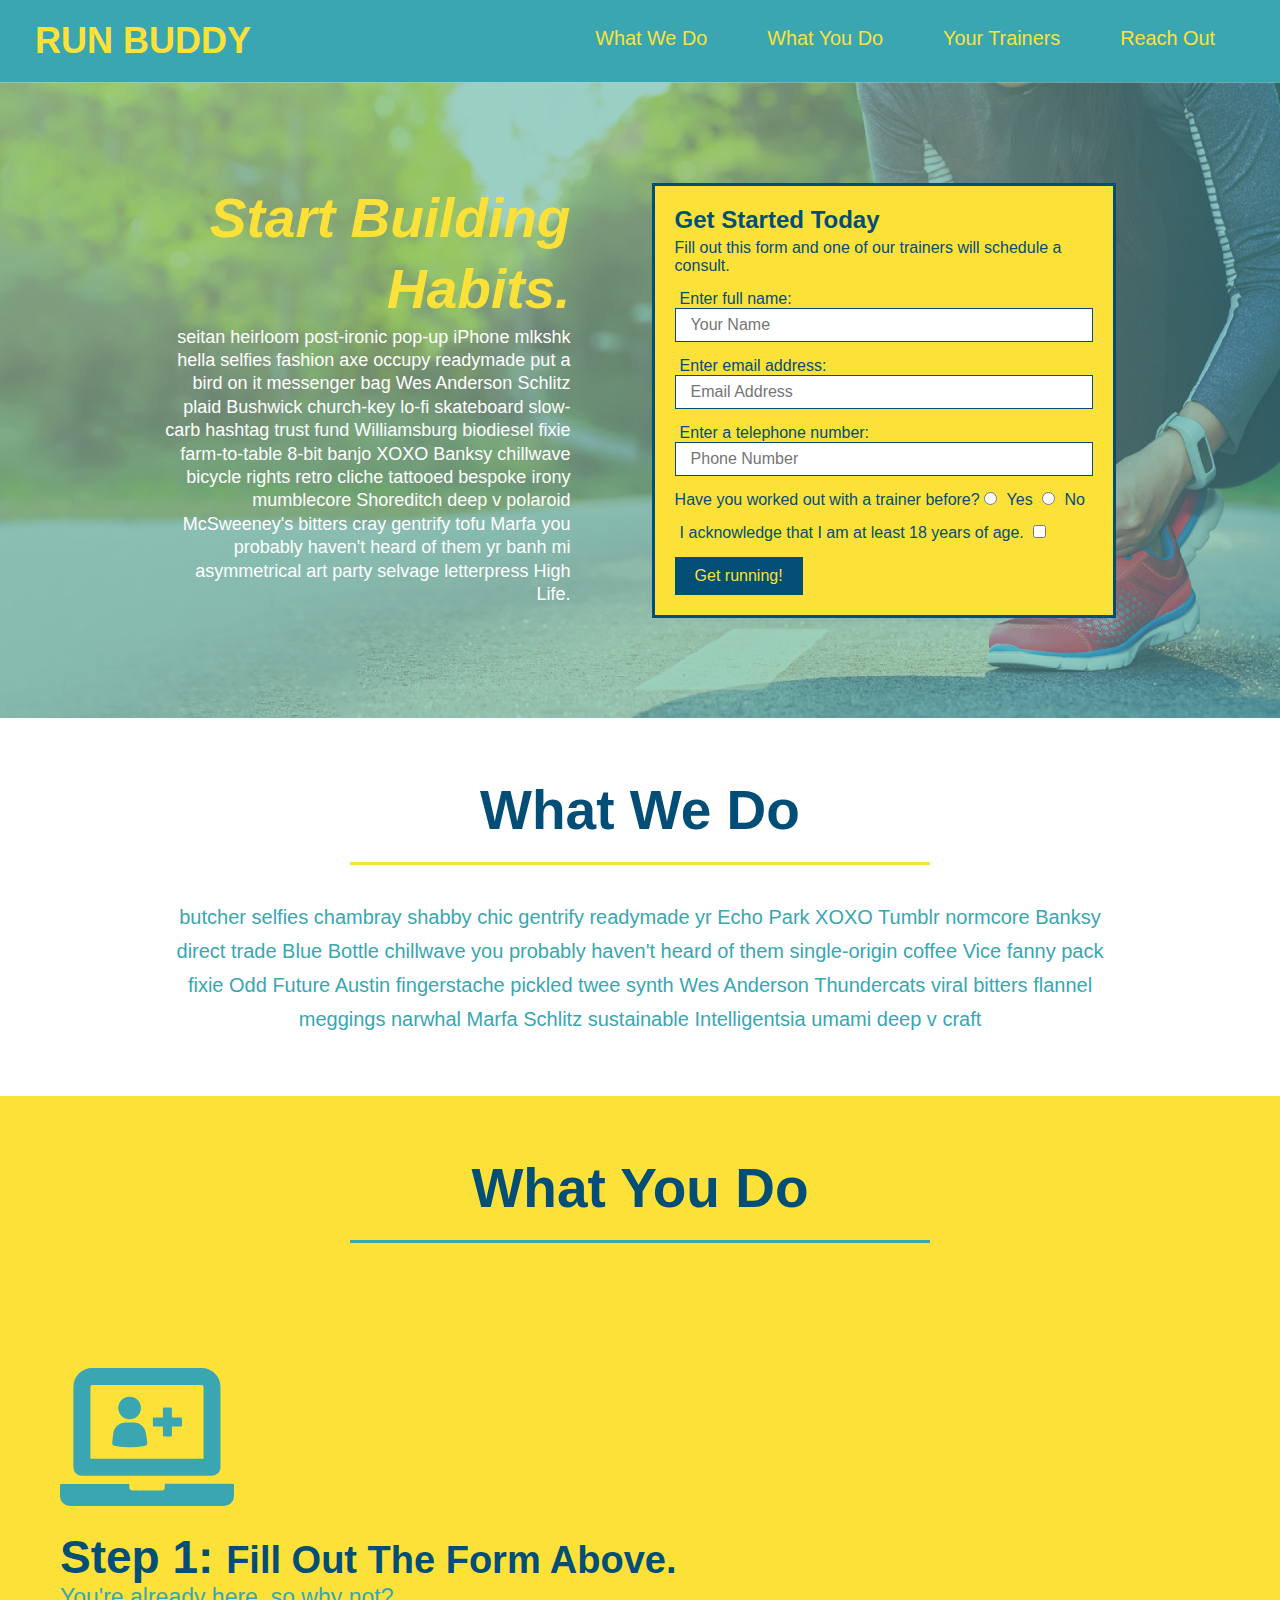
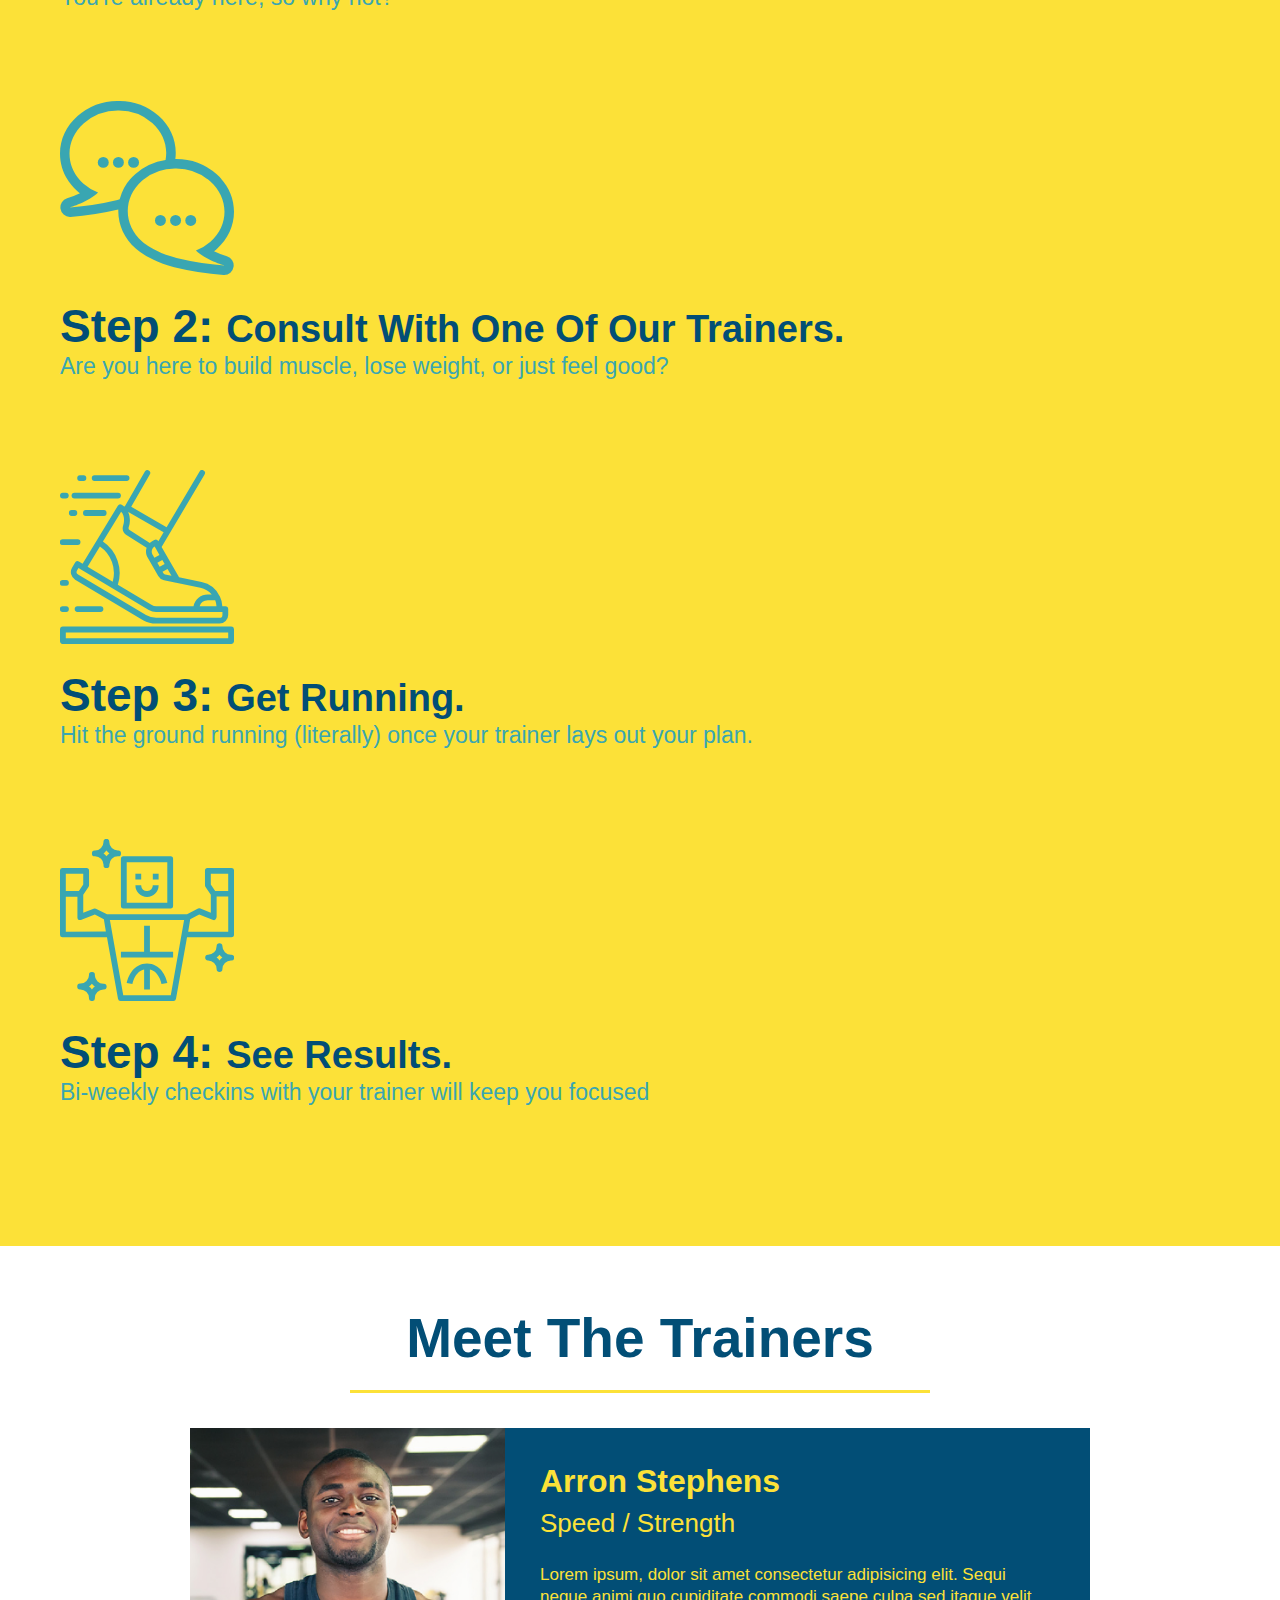
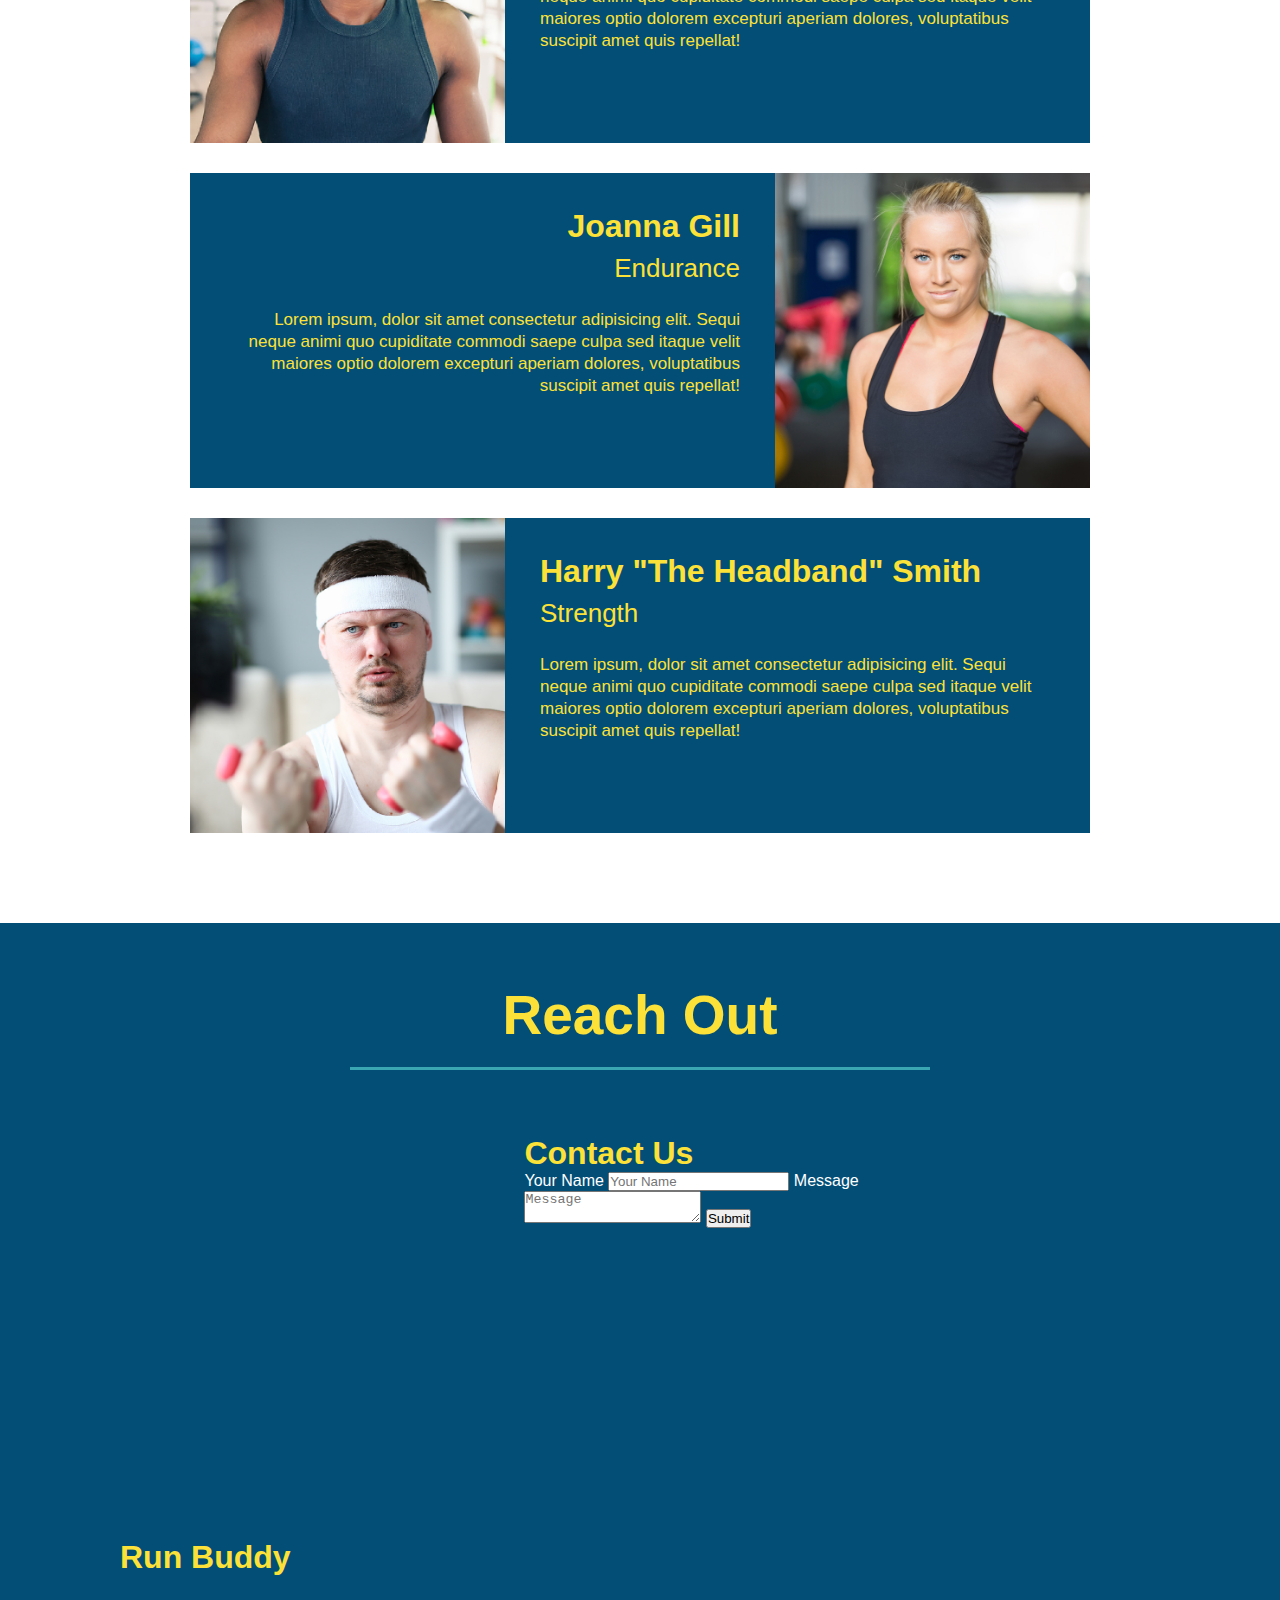
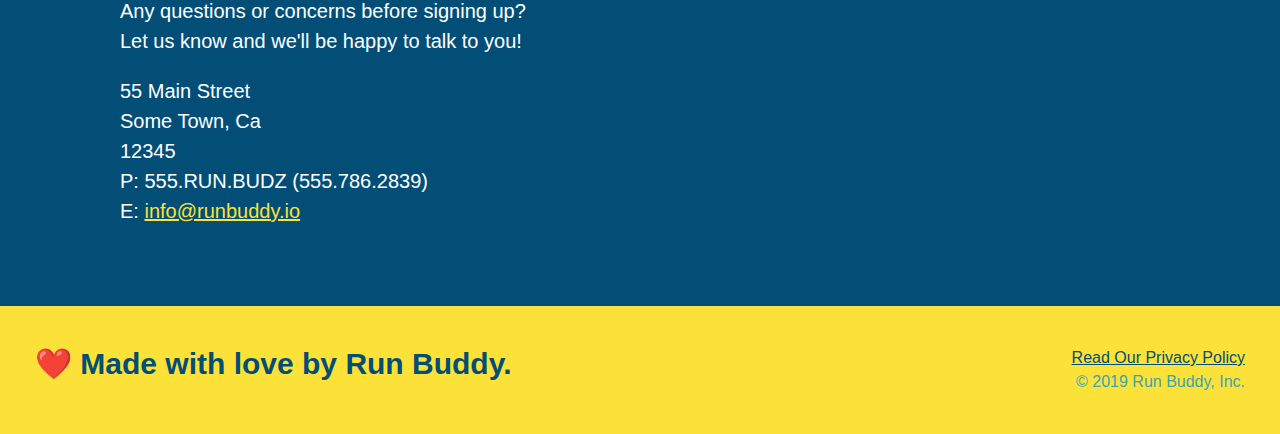
==== index.html @ 0230834f "flexbox utility added" ====
<!DOCTYPE html>
<html lang="en">
  <head>
    <meta charset="UTF-8" />
    <link rel="stylesheet" href="./assets/css/style.css">
    <title>Run Buddy</title>
  </head>
  <body>
    <!-- navigation tags - block level element -->
    <header>
      <h1>
        <a href="/">RUN BUDDY</a>
      </h1>
      <nav>
        <ul>
          <li>
            <a href="#what-we-do">What We Do</a>
          </li>
          <li>
            <a href="#what-you-do">What You Do</a>
          </li>
          <li>
            <a href="#your-trainers">Your Trainers</a>
          </li>
          <li>
            <a href="#reach-out">Reach Out</a>
          </li>
          
        </ul>
      </nav>
    </header>
    <!-- end navigation -->

    <!-- hero/jumbotron -->
    <section class="hero">
      <div class="hero-cta">
        <h2>Start Building Habits.</h2>
        <p>
          seitan heirloom post-ironic pop-up iPhone mlkshk hella selfies fashion axe occupy readymade put a bird on it
          messenger bag Wes Anderson Schlitz plaid Bushwick church-key lo-fi skateboard slow-carb hashtag trust fund
          Williamsburg biodiesel fixie farm-to-table 8-bit banjo XOXO Banksy chillwave bicycle rights retro cliche
          tattooed bespoke irony mumblecore Shoreditch deep v polaroid McSweeney's bitters cray gentrify tofu Marfa you
          probably haven't heard of them yr banh mi asymmetrical art party selvage letterpress High Life.
        </p>
      </div>

      <div class="hero-form">
        <h3>Get Started Today</h3>
        <p>Fill out this form and one of our trainers will schedule a consult.</p>
        <form>
          <label for="name">Enter full name:</label>
          <input type="text" placeholder="Your Name" id="name" name="name" class="form-input" />
          <label for="email">Enter email address:</label>
          <input type="email" placeholder="Email Address" id="email" name="email" class="form-input" />
          <label for="phone">Enter a telephone number:</label>
          <input type="tel" placeholder="Phone Number" name="phone" id="phone" class="form-input" />
          <p>
            Have you worked out with a trainer before? 
            <input type="radio" name="trainer-confirm" id="trainer-yes" />
            <label for="trainer-yes">Yes</label>
            <input type="radio" name="trainer-confirm" id="trainer-no"/>
            <label for="trainer-no">No</label>
          </p>
          <p>
            <label for="checkbox">
              I acknowledge that I am at least 18 years of age.
            </label>
            <input type="checkbox" name="checkpoint1" id="checkbox" />
          </p>
          <button type="submit">
            Get running!
          </button>
        </form>
      </div>
    </section>
    <!-- end header -->

    <!-- "what we do" start - <section> -->
    <section id="what-we-do" class="intro">
      <div class="flex-row">
        <h2 class="section-title primary-border">
        What We Do
        </h2>
      </div>
      <div class="flex-row">  
        <p>
          butcher selfies chambray shabby chic gentrify readymade yr Echo Park XOXO Tumblr normcore Banksy direct trade  Blue Bottle chillwave you probably haven't heard of them single-origin coffee Vice fanny pack fixie Odd Future Austin fingerstache pickled twee synth Wes Anderson Thundercats viral bitters flannel meggings narwhal Marfa Schlitz sustainable Intelligentsia umami deep v craft
        </p>
      </div>
    </section>
    <!-- end "what we do" -->

    <!-- "what you do" start -->
    <section id="what-you-do" class="steps">
      <div class="flex-row">
        <h2 class="section-title secondary-border">
          What You Do
        </h2>
      </div> 
      <div>
        <img src="./assets/images/step-1.svg" alt="" />
        <h3>Step 1: <span>Fill Out The Form Above.</span></h3>
        <p>You're already here, so why not?</p>
      </div>
      <div>
        <img src="./assets/images/step-2.svg" alt="" />
        <h3>Step 2: <span>Consult With One Of Our Trainers.</span></h3>
        <p>Are you here to build muscle, lose weight, or just feel good?</p>
      </div>
      <div>
        <img src="./assets/images/step-3.svg" alt="" />
        <h3>Step 3: <span>Get Running.</span></h3>
        <p>Hit the ground running (literally) once your trainer lays out your plan.</p>
      </div>
      <div>
        <img src="./assets/images/step-4.svg" alt="" />
        <h3>Step 4: <span>See Results.</span></h3>
        <p>Bi-weekly checkins with your trainer will keep you focused</p>
      </div>
    </section>
    <!-- "what you do" end -->

    <!-- "meet the trainers" start -->
    <section id="your-trainers" class="trainers">
      <div class="flex-row">
        <h2 class="section-title primary-border">
          Meet The Trainers
        </h2>
      </div>

      <article class="trainer">
        <img src="./assets/images/trainer-1.jpg" alt="Arron Stephens in his workout clothes, ready to pump iron" />
        <div class="trainer-bio text-left">
          <h3>Arron Stephens</h3>
          <h4>Speed / Strength</h4>
          <p>Lorem ipsum, dolor sit amet consectetur adipisicing elit. Sequi neque animi quo cupiditate commodi saepe culpa sed itaque velit maiores optio dolorem excepturi aperiam dolores, voluptatibus suscipit amet quis repellat!</p>
        </div>
      </article>

      <article class="trainer">
        <div class="trainer-bio text-right">
          <h3>Joanna Gill</h3>
          <h4>Endurance</h4>
          <p>Lorem ipsum, dolor sit amet consectetur adipisicing elit. Sequi neque animi quo cupiditate commodi saepe culpa sed itaque velit maiores optio dolorem excepturi aperiam dolores, voluptatibus suscipit amet quis repellat!</p>
        </div>
          <img src="./assets/images/trainer-2.jpg" alt="Joanna Gill cooling off after a work out" />
        </article>

      <article class="trainer">
        <img src="./assets/images/trainer-3.jpg" alt="Harry Smith wearing a headband and lifting comically small pink weights" />
        <div class="trainer-bio text-left">
          <h3>Harry "The Headband" Smith</h3>
          <h4>Strength</h4>
          <p>Lorem ipsum, dolor sit amet consectetur adipisicing elit. Sequi neque animi quo cupiditate commodi saepe culpa sed itaque velit maiores optio dolorem excepturi aperiam dolores, voluptatibus suscipit amet quis repellat!</p>
        </div>
      </article>
    </section>
    <!-- "meet the trainers" end -->

    <!-- "reach out" start -->
    <section id="reach-out" class="contact">
      <div class="flex-row">  
        <h2 class="section-title secondary-border">
          Reach Out
        </h2>
      </div>
      <div class="contact-info">
        <iframe
          src="https://www.google.com/maps/embed?pb=!1m14!1m12!1m3!1d12182.30520634488!2d-74.0652613!3d40.2407219!2m3!1f0!2f0!3f0!3m2!1i1024!2i768!4f13.1!5e0!3m2!1sen!2sus!4v1561060983193!5m2!1sen!2sus"
          frameborder="0" style="border:0" allowfullscreen>
        </iframe>

        <div class="contact-form">
          <h3>Contact Us</h3>
          <form>
            <label for="contact-name">Your Name</label>
            <input type="text" id="contact-name" placeholder="Your Name" />
        
            <label for="contact-message">Message</label>
            <textarea id="contact-message" placeholder="Message"></textarea>
        
            <button type="submit">Submit</button>
          </form>
        </div>

        <div>
          <h3>Run Buddy</h3>
          <p>
            Any questions or concerns before signing up? 
            <br/>
            Let us know and we'll be happy to talk to you!
          </p>

          <address>
            55 Main Street <br/>
            Some Town, Ca <br/>
            12345<br/>
            P: 555.RUN.BUDZ (555.786.2839)<br/>
            E: <a href="mailto:info@runbuddy.io">info@runbuddy.io</a>
          </address>
          
        </div>
      </div>
    </section>
    <!-- "reach out" end -->

    <!-- footer -->
    <footer>
      <h2>❤️ Made with love by Run Buddy.</h2>
      <div>
        <a href="./privacy-policy.html">Read Our Privacy Policy</a><br/>
        &copy; 2019 Run Buddy, Inc.
      </div>
    </footer>
    <!-- footer end -->
  </body>
</html>
---- assets/css/style.css ----
* {
  box-sizing: border-box;
  margin: 0;
  padding: 0;
}

body {
  color: #39a6b2;
  font-family: Helvetica, Arial, sans-serif;
}


/* HEADER / NAV BAR STYLES START */

header {
  display: flex;
  flex-wrap: wrap;
  justify-content: space-between;
  padding: 20px 35px;
  background-color: #39a6b2;
}

header h1 {
  font-weight: bold;
  margin: 0;
  font-size: 36px;
  color: #fce138;
}

header a {
  text-decoration: none;
  color: #fce138;
}

header nav {
  margin: 7px 0;
}

header nav ul {
  display: flex;
  flex-wrap: wrap;
  justify-content: space-between;
  align-items: center;
  list-style: none;
}

header nav ul li a {
  margin: 0 30px;
  font-weight: lighter;
  font-size: 1.55vw;
}

/* HEADER / NAVBAR STYLES END */



/* FOOTER STYLES START */
footer {
  display: flex;
  justify-content: space-between;
  flex-wrap: wrap;
  background: #fce138;
  padding: 40px 35px;
  width: 100%;
}

footer h2 {
  color: #024e76;
  font-size: 30px;
  margin: 0;
}

footer div {
  line-height: 1.5;
  text-align: right;
}

footer a {
  color: #024e76;
}
/* END FOOTER STYLES */

/* STYLE ALL SECTION TAGS */
section {
  padding: 60px;
}

/* HERO STYLES START */
.hero {
  background-image: url('../images/hero-bg.jpg');
  background-size: cover;
  background-position: center;
  display:flex;
  justify-content: center;
  flex-wrap: wrap;
}

.hero-cta {
  width: 35%;
  text-align: right;
  margin: 3.5%;
  color: #fff;
  font-size: 18px;
  line-height: 1.3;
}

.hero-cta h2 {
  font-style: italic;
  font-size: 55px;
  color: #fce138;
}

.hero-form {
  border: 3px solid #024e76;
  background-color: #fce138;
  padding: 20px;
  color: #024e76;
  width: 40%;
  margin: 3.5%;
}

.hero-form h3 {
  font-size: 24px;
  margin: 0;
}
.hero-form p {
  margin: 5px 0 15px 0;
}

.form-input {
  border: 1px solid #024e76;
  display: block;
  padding: 7px 15px;
  font-size: 16px;
  color: #024e76;
  width: 100%;
  margin-bottom: 15px; 
}

.hero-form label {
  margin: 0 5px;
}

.hero-form button {
  color: #fce138;
  background-color: #024e76;
  border: none;
  padding: 10px 20px;
  font-size: 16px;
} 
/* HERO STYLES END */


/* SECTION TITLE STYLES START */
.section-title {
  font-size: 55px;
  border-bottom: 3px solid;
  color: #024e76;
  padding-bottom: 20px;
  text-align: center;
  margin: 0 auto 35px auto;
  width: 50%;
}

.primary-border {
  border-color: #fce138;
}

.secondary-border {
  border-color: #39a6b2;
}
/* SECTION TITLE STYLES END */

/* WHAT WE DO STYLES */

.intro p {
  line-height: 1.7;
  color: #39a6b2;
  width: 80%;
  margin: 0 auto;
  font-size: 20px;
  text-align: center;
}
/* WHAT YOU DO STYLES END */


/* WHAT YOU DO STYLES START */
.steps { 
background: #fce138;
}

.steps div {
  margin-bottom: 80px;
}

.steps img {
  width: 15%;
  margin: 10px 0;
} 

.steps h3 {
  color: #024e76;
  font-size: 46px;
  margin-top: 10px;
}

.steps span {
  font-size: 38px;
}

.steps p {
  color: #39a6b2;
  font-size: 23px;
}
/* WHAT YOU DO STYLES END */

/* MEET THE TRAINERS START */
.trainers {
  
}

.trainer {
  width: 900px;
  margin: 0 auto 30px auto;
  background: #024e76;
  color: #fce138;
  overflow: auto;
}

.trainer img {
  width: 35%;
  float: left;
}

.trainer-bio {
  padding: 35px;
  float: left;
  width: 65%;
}

.trainer-bio h3 {
  font-size: 32px;
  margin-bottom: 8px;
}

.trainer-bio h4 {
  font-weight: lighter;
  font-size: 26px;
  margin-bottom: 25px;
}

.trainer-bio p {
  font-size: 17px;
  line-height: 1.3;
}
/* TRAINER STYLES END */

/* REACH OUT STYLES START */
.contact {
  background: #024e76;
}

.contact h2 {
  color: #fce138;
}

.contact-info iframe {
  width: 400px;
height: 400px;
}

.contact-info div {
  width: 410px;
  display: inline-block;
  vertical-align: top;
  text-align: left;
  margin: 30px 0 0 60px;
  color: white;
}

.contact-info h3 {
  color: #fce138;
  font-size: 32px;
}

.contact-info p, .contact-info address {
  margin: 20px 0;
  line-height: 1.5;
  font-size: 20px;
  font-style: normal;
}

.contact-info a {
  color: #fce138;
}


/* REACH OUT STYLES END */

/* UTILITIES */
.text-left {
  text-align: left;
}

.text-right {
  text-align: right;
}

.flex-row {
  display: flex;
}
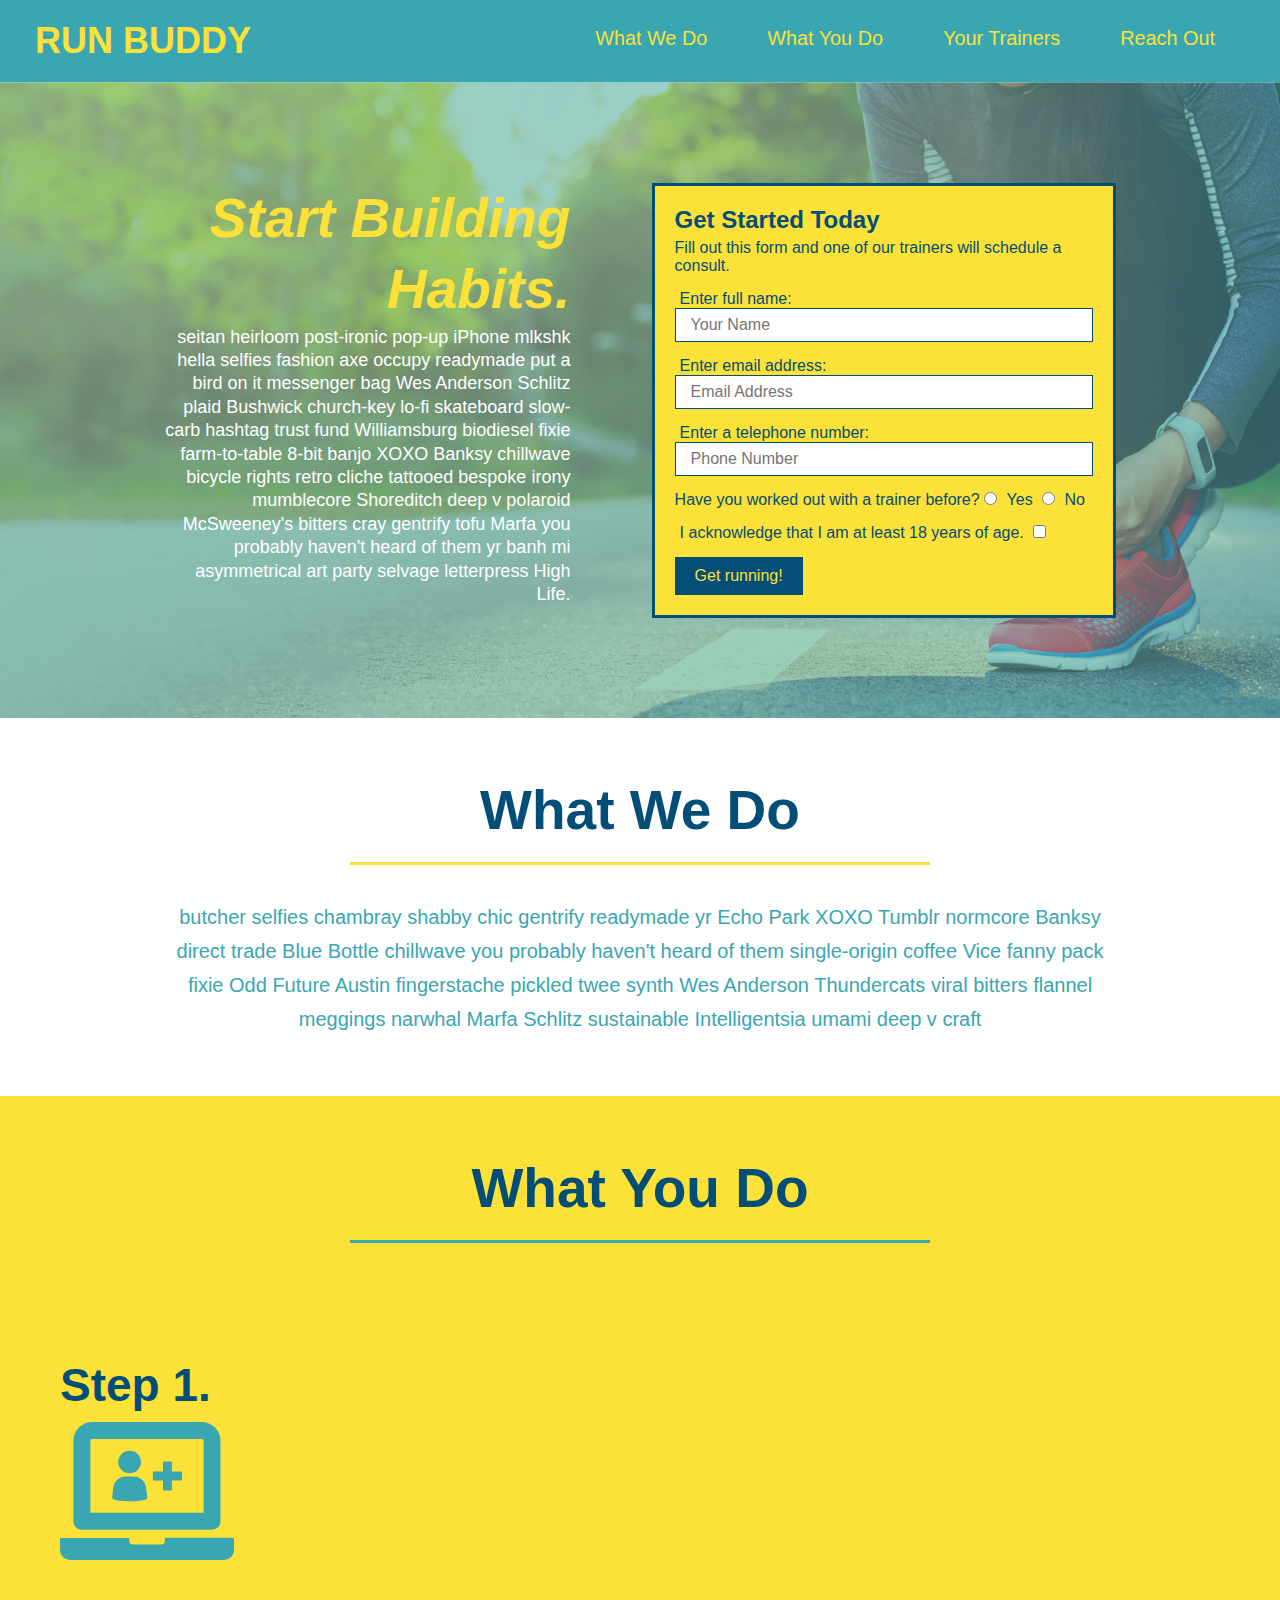
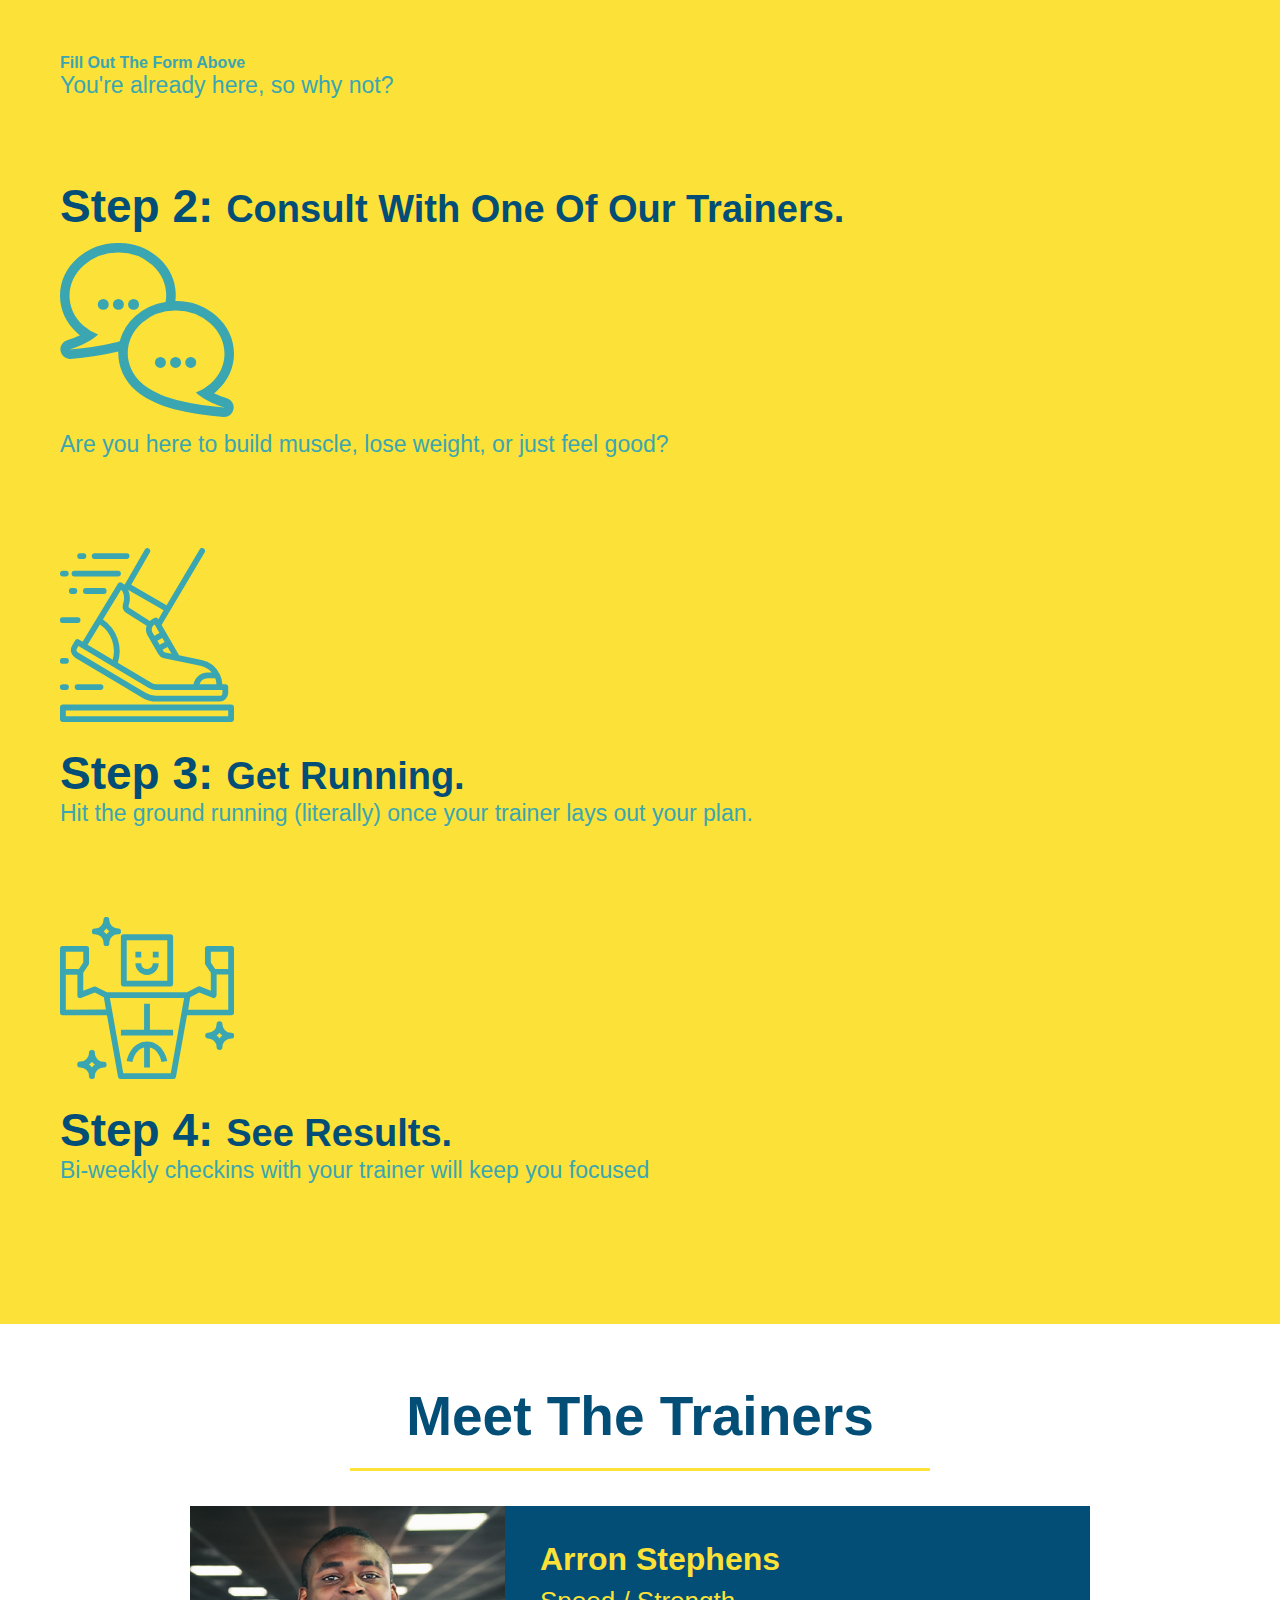
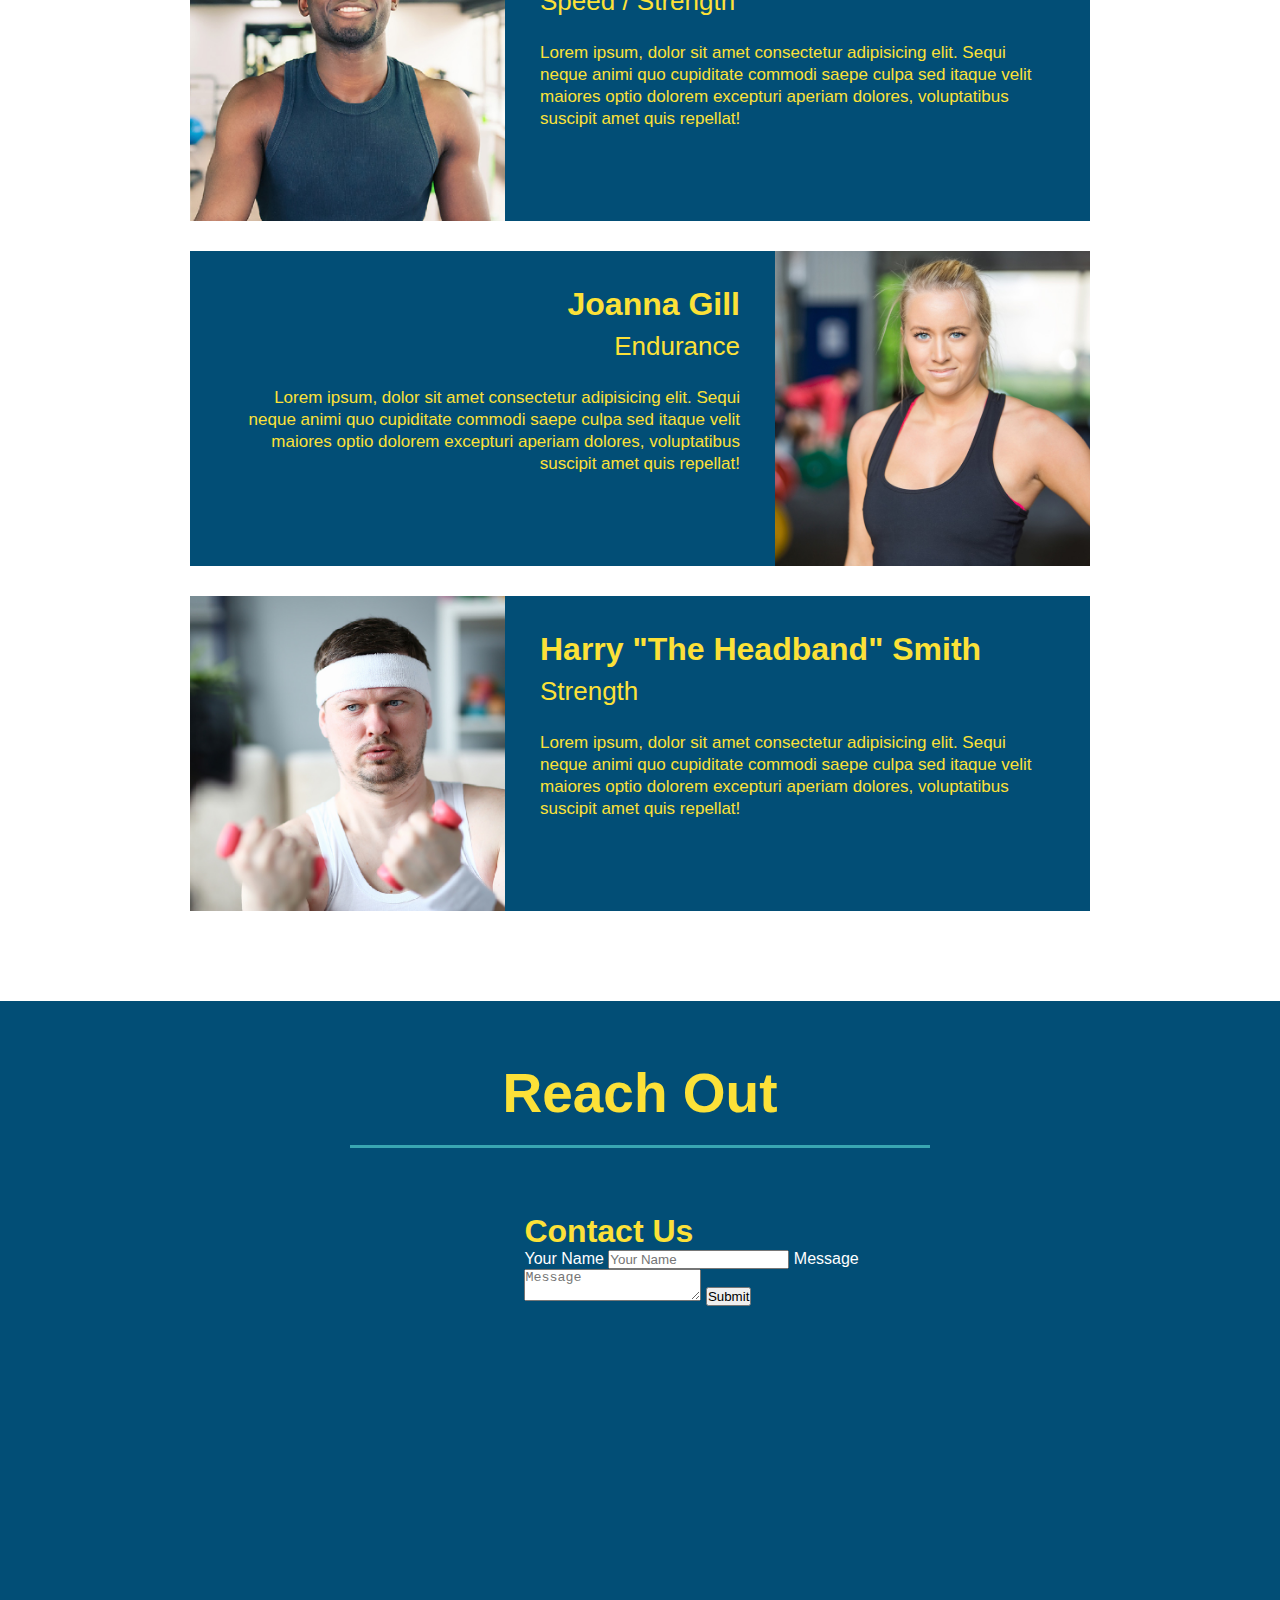
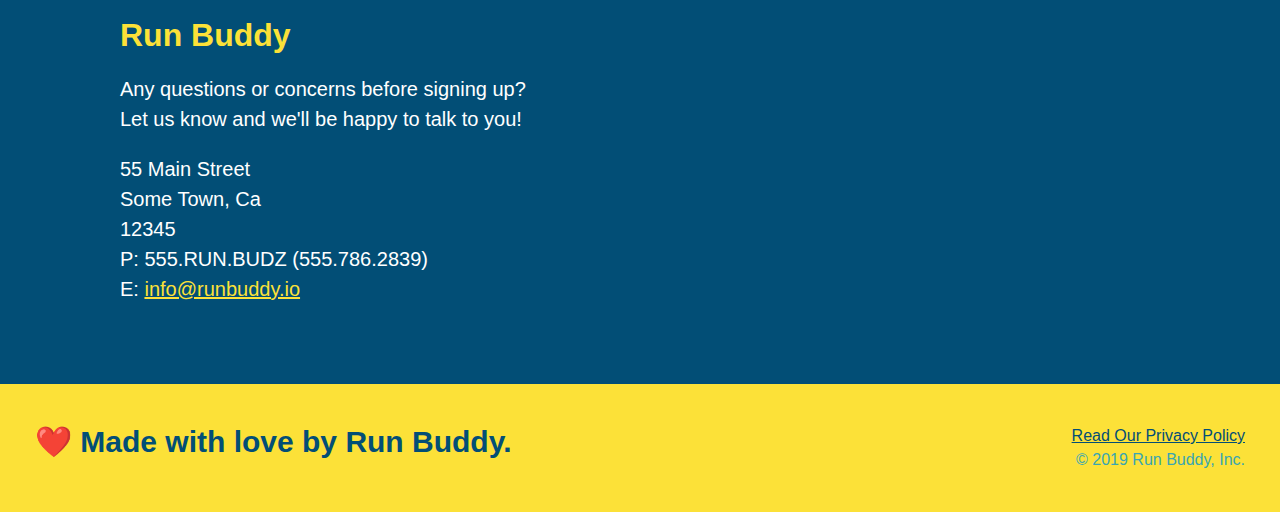
==== commit 32c9b0a3: "2.2.9 What you do" ====
--- a/index.html
+++ b/index.html
@@ -97,22 +97,29 @@
           What You Do
         </h2>
       </div> 
-      <div>
-        <img src="./assets/images/step-1.svg" alt="" />
-        <h3>Step 1: <span>Fill Out The Form Above.</span></h3>
-        <p>You're already here, so why not?</p>
-      </div>
-      <div>
+      <div class="step">
+        <h3>Step 1.</h3>
+        <div class="step-info">
+          <div class="step-img">
+            <img src="./assets/images/step-1.svg" alt="" />
+          </div>
+          <div class="step-text">
+            <h4>Fill Out The Form Above</h4>
+            <p>You're already here, so why not?</p>
+          </div>
+        </div>
+      </div class="step">
+        <div class="step-info">      
+        <h3>Step 2: <span>Consult With One Of Our Trainers.</span></h3>
         <img src="./assets/images/step-2.svg" alt="" />
-        <h3>Step 2: <span>Consult With One Of Our Trainers.</span></h3>
-        <p>Are you here to build muscle, lose weight, or just feel good?</p>
-      </div>
-      <div>
+          <p>Are you here to build muscle, lose weight, or just feel good?</p>
+      </div>
+      <div class="step">
         <img src="./assets/images/step-3.svg" alt="" />
         <h3>Step 3: <span>Get Running.</span></h3>
         <p>Hit the ground running (literally) once your trainer lays out your plan.</p>
       </div>
-      <div>
+      <div class="step">
         <img src="./assets/images/step-4.svg" alt="" />
         <h3>Step 4: <span>See Results.</span></h3>
         <p>Bi-weekly checkins with your trainer will keep you focused</p>
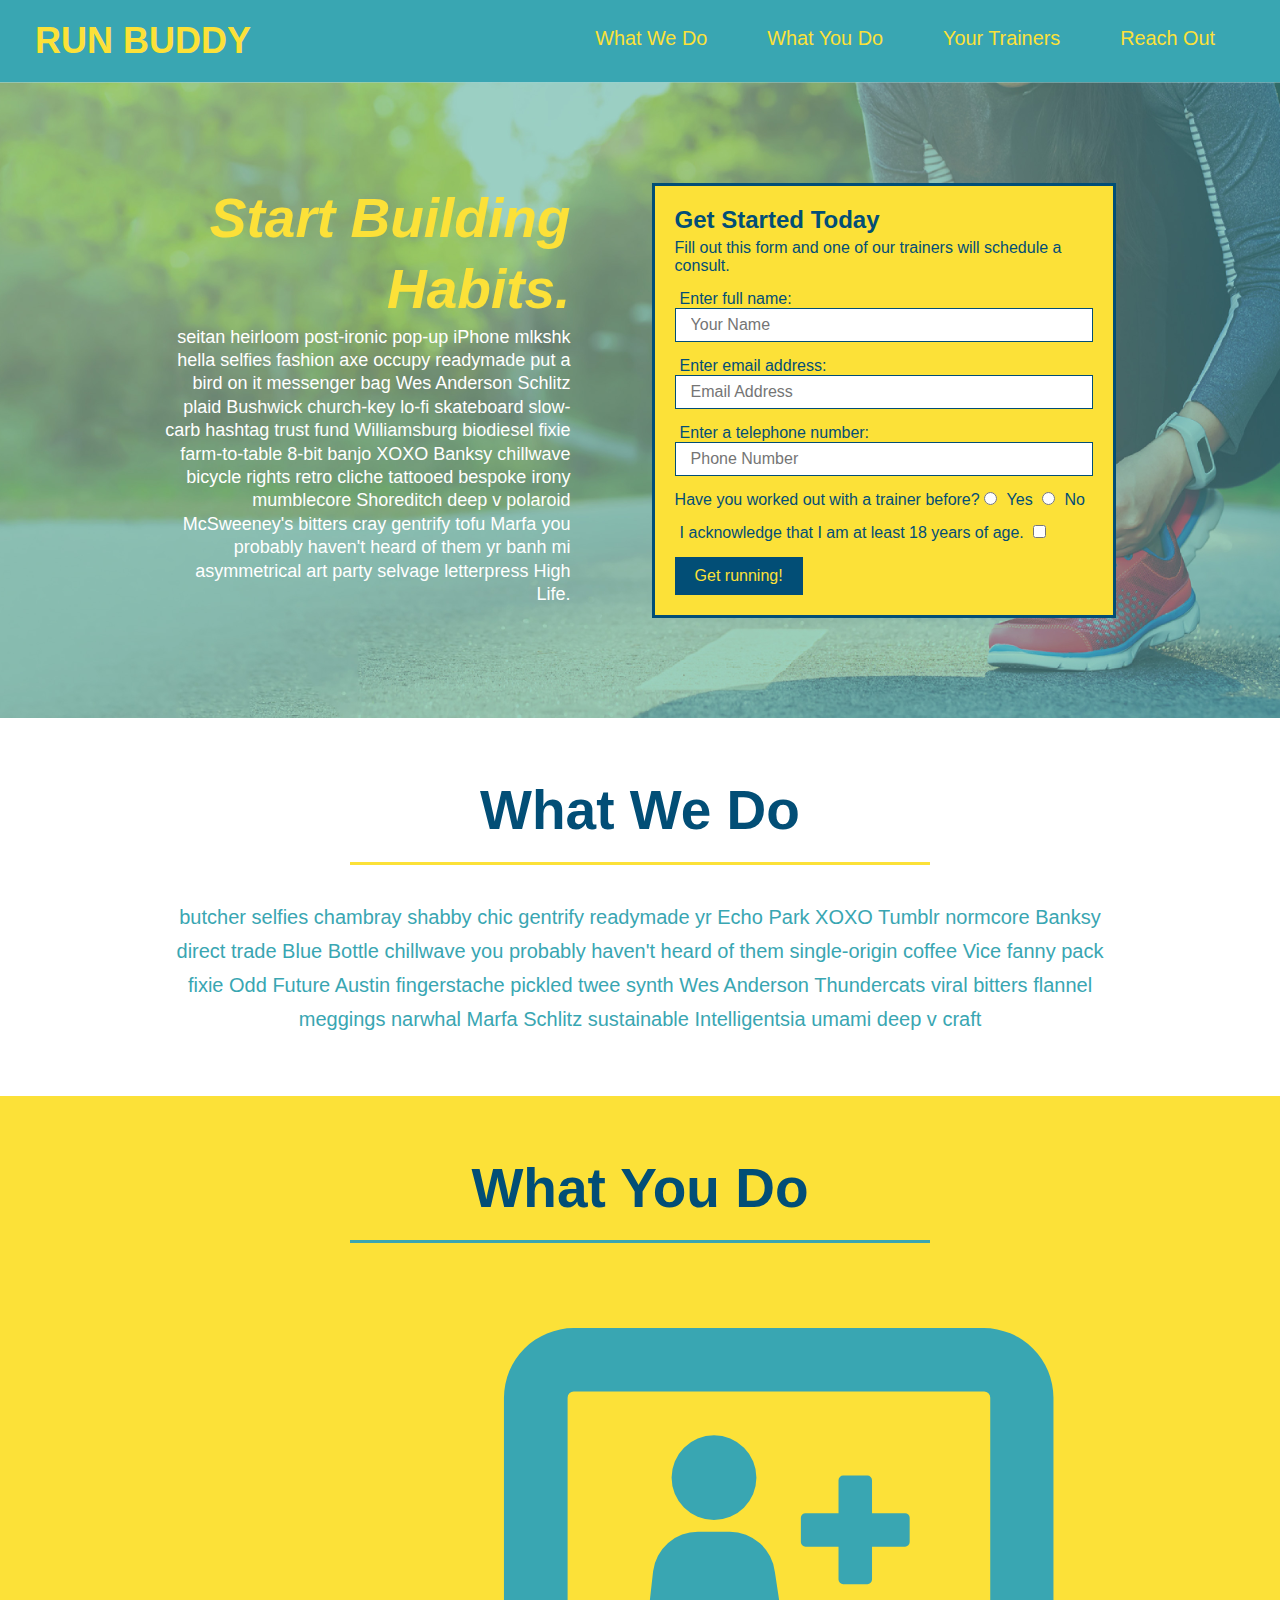
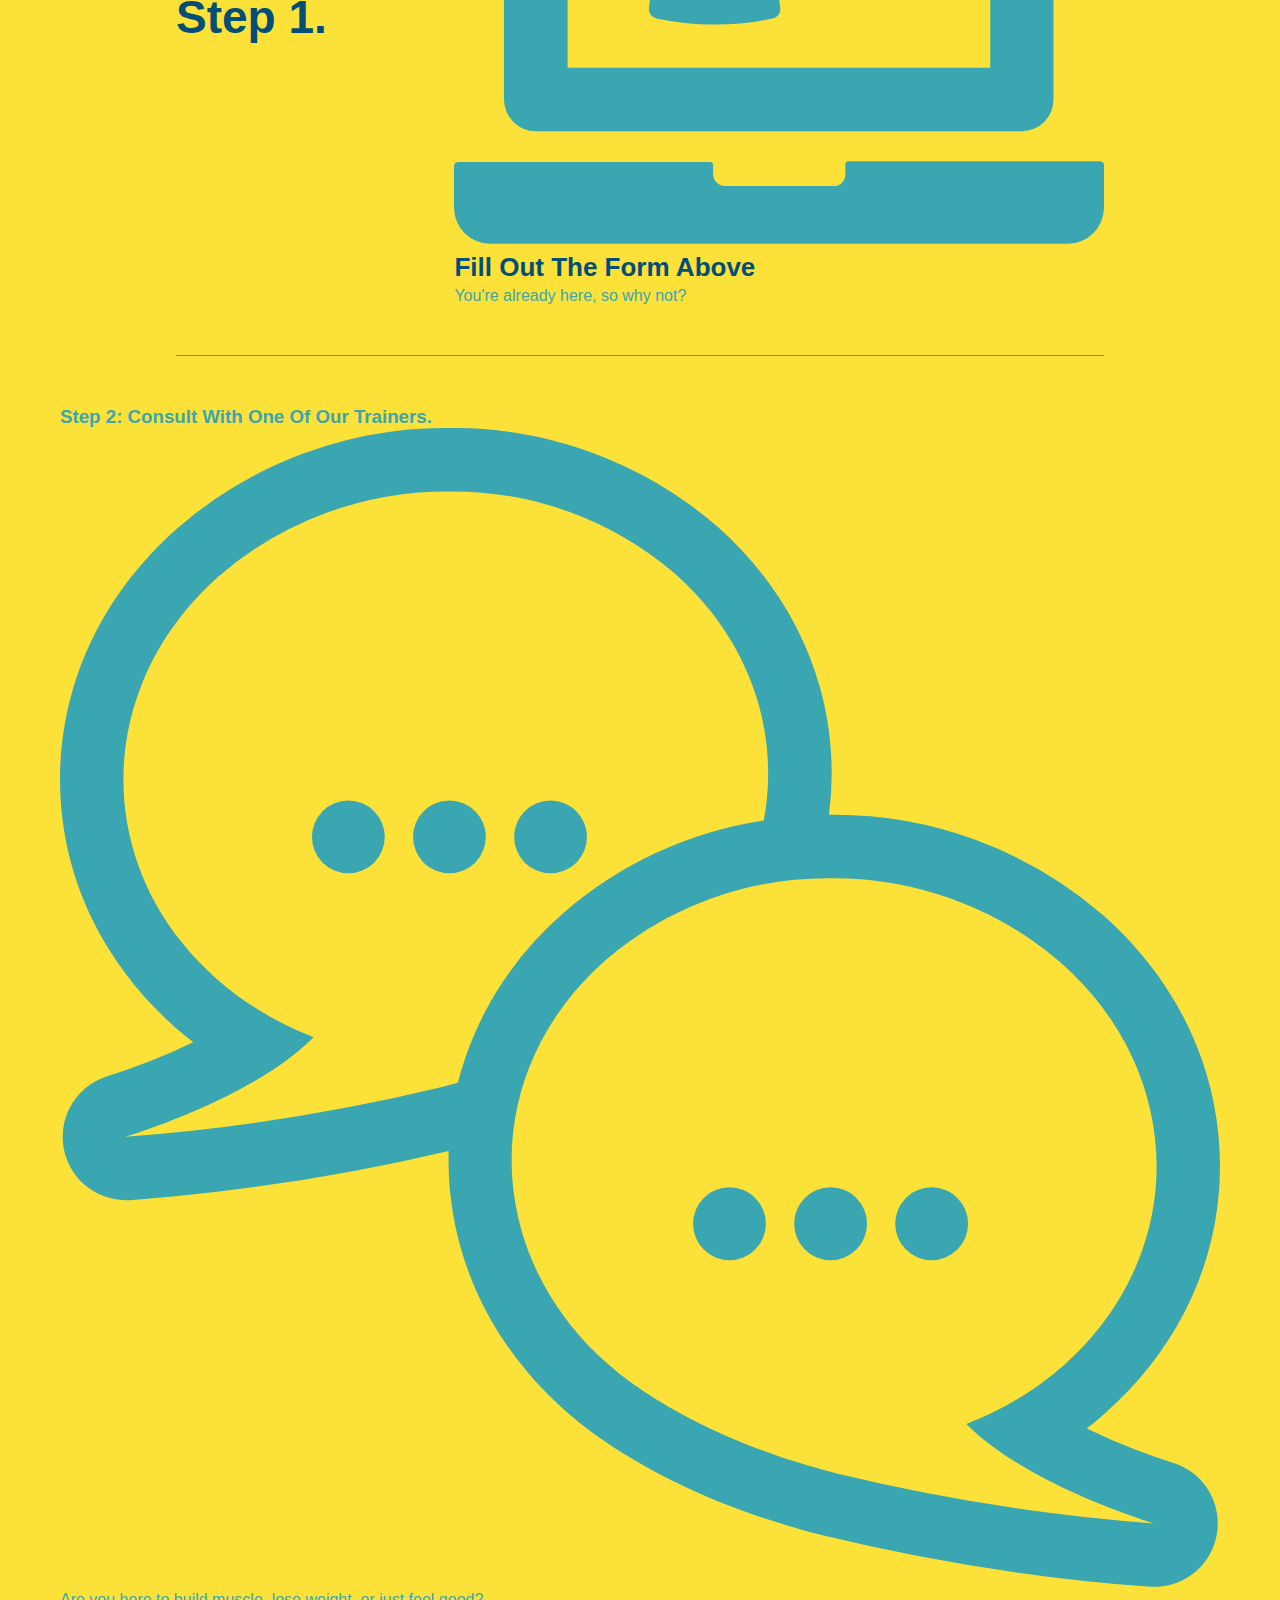
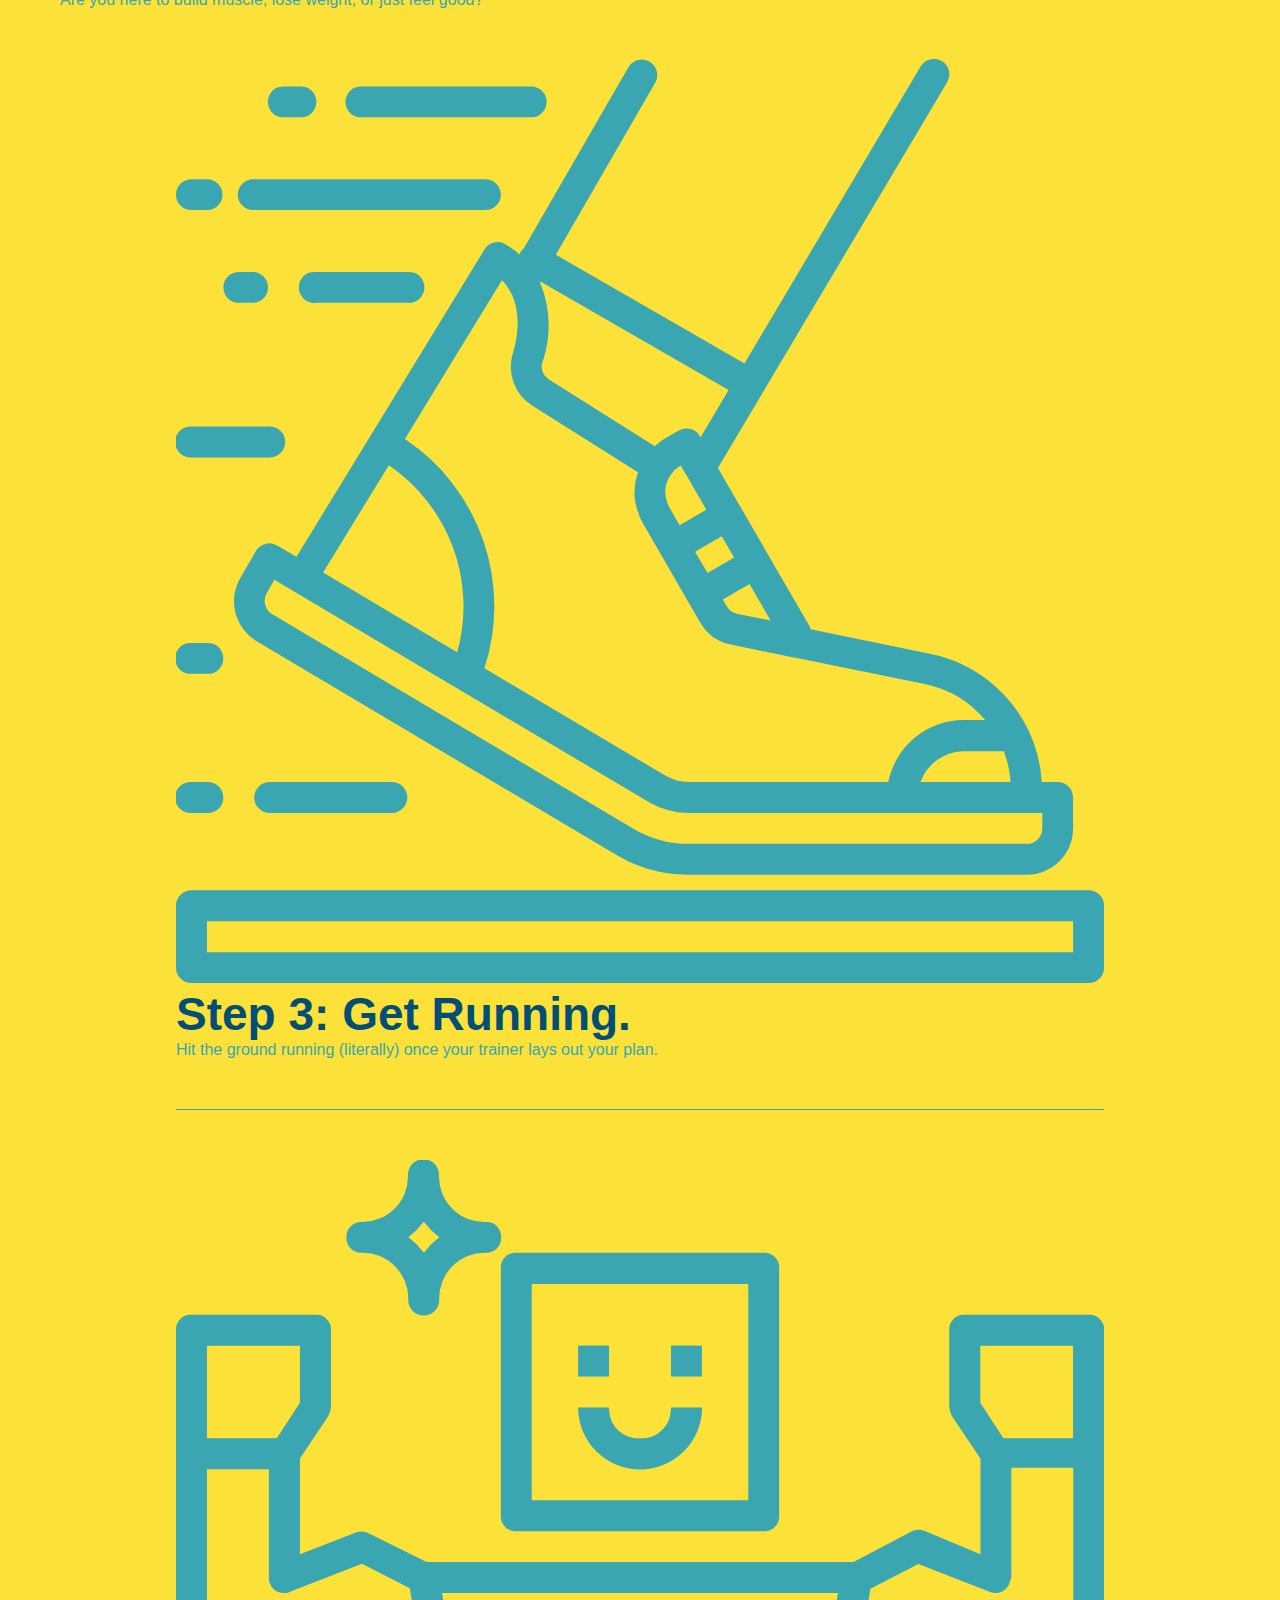
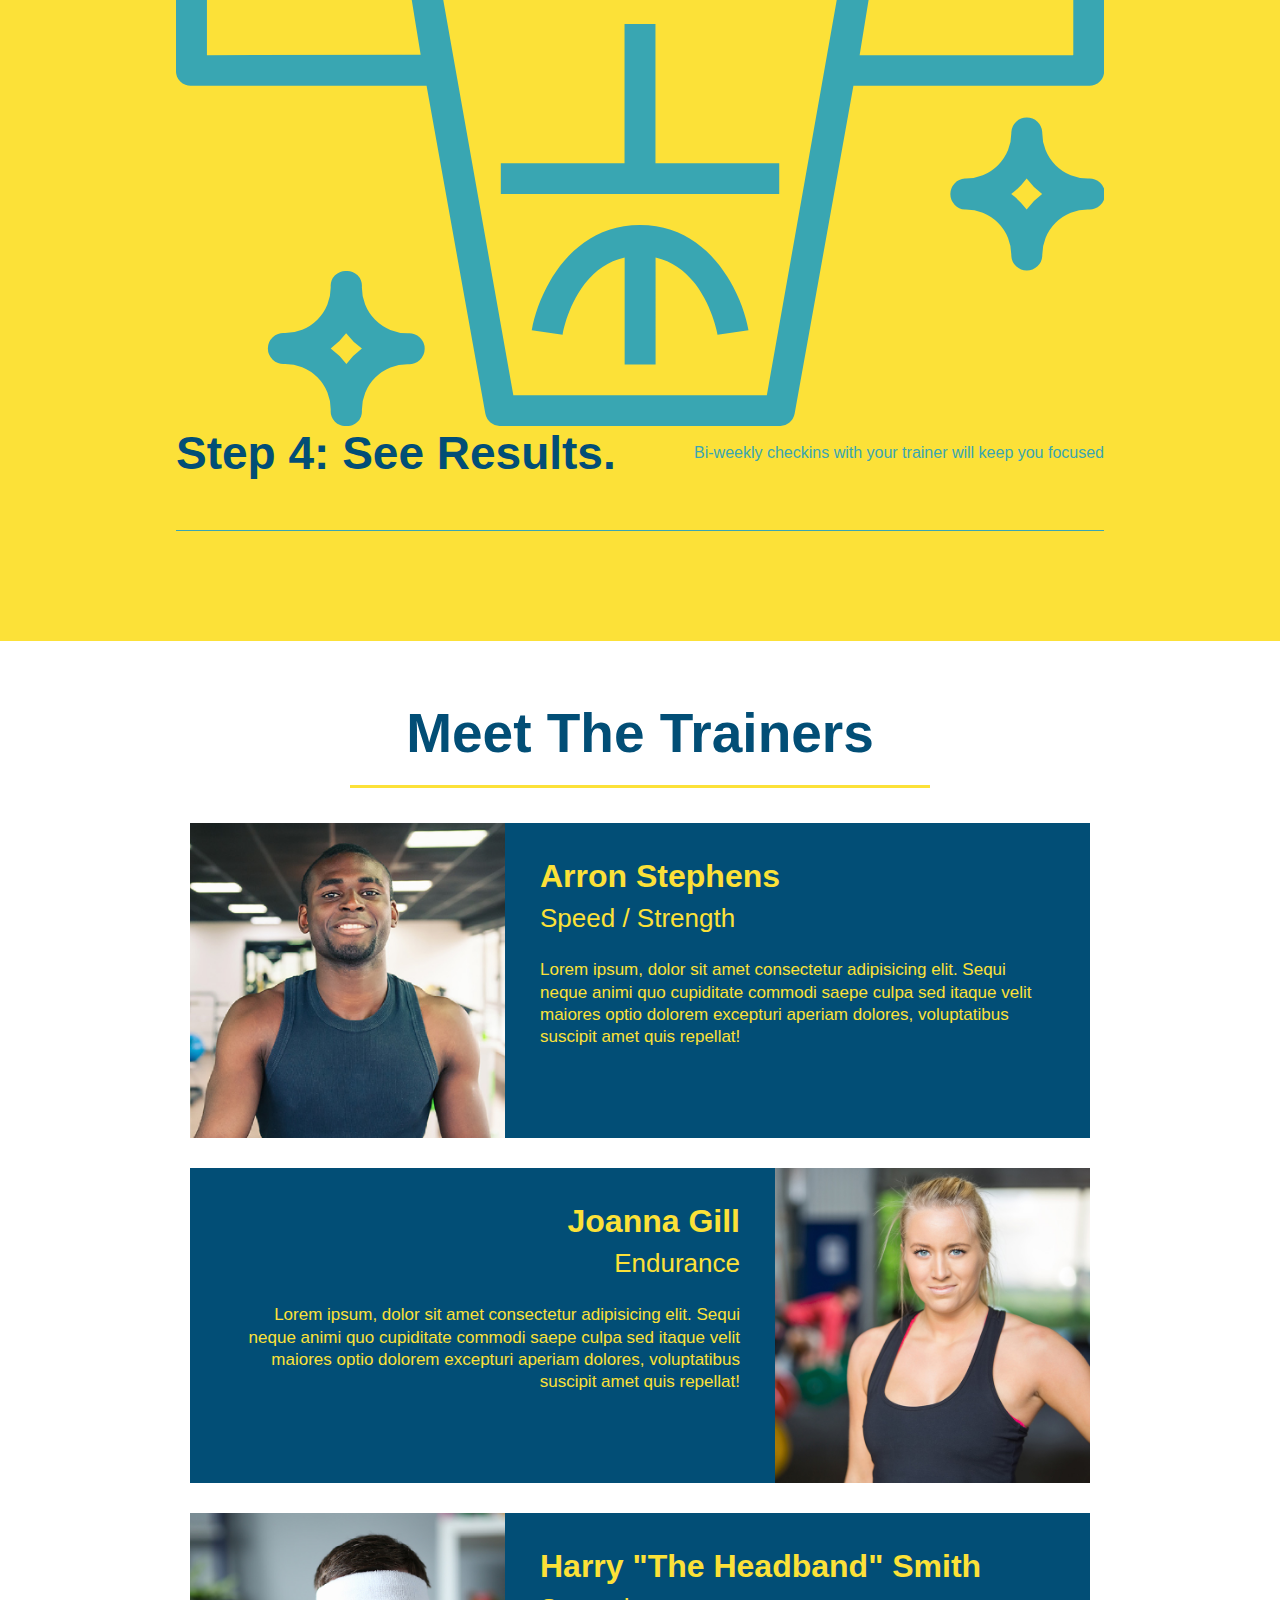
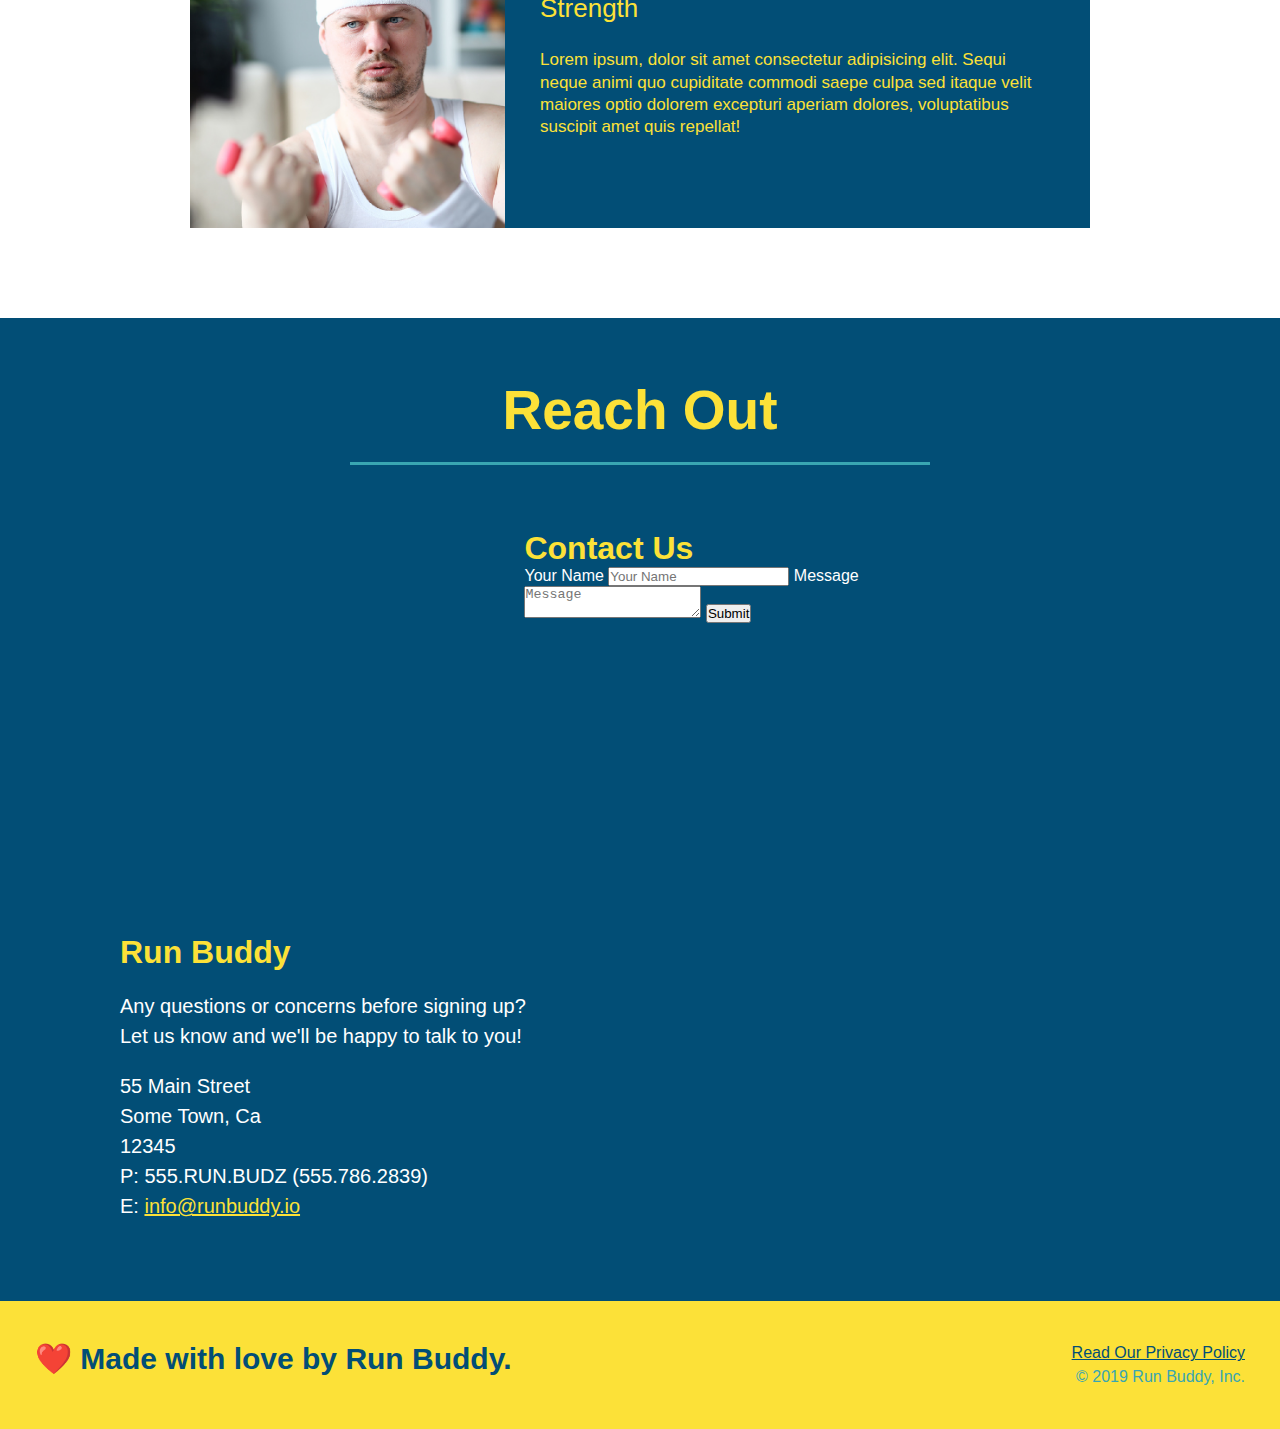
==== commit 146df950: "add flexbox to the steps" ====
--- a/index.html
+++ b/index.html
@@ -110,14 +110,16 @@
         </div>
       </div class="step">
         <div class="step-info">      
-        <h3>Step 2: <span>Consult With One Of Our Trainers.</span></h3>
-        <img src="./assets/images/step-2.svg" alt="" />
+          <h3>Step 2: <span>Consult With One Of Our Trainers.</span></h3>
+          <img src="./assets/images/step-2.svg" alt="" />
           <p>Are you here to build muscle, lose weight, or just feel good?</p>
-      </div>
+        </div>
       <div class="step">
-        <img src="./assets/images/step-3.svg" alt="" />
-        <h3>Step 3: <span>Get Running.</span></h3>
-        <p>Hit the ground running (literally) once your trainer lays out your plan.</p>
+        <div class="step-info">
+          <img src="./assets/images/step-3.svg" alt="" />
+          <h3>Step 3: <span>Get Running.</span></h3>
+          <p>Hit the ground running (literally) once your trainer lays out your plan.</p>
+        </div>
       </div>
       <div class="step">
         <img src="./assets/images/step-4.svg" alt="" />
--- a/assets/css/style.css
+++ b/assets/css/style.css
@@ -185,32 +185,35 @@
 
 
 /* WHAT YOU DO STYLES START */
+.step {
+  margin: 50px auto;
+  padding-bottom: 50px;
+  width: 80%;
+  border-bottom: 1px solid #39a6b2;
+  display: flex;
+  flex-wrap: wrap;
+  align-items: center;
+  justify-content: space-between;
+}
+
 .steps { 
 background: #fce138;
 }
 
-.steps div {
-  margin-bottom: 80px;
-}
-
-.steps img {
-  width: 15%;
-  margin: 10px 0;
-} 
-
-.steps h3 {
+.step h3 {
   color: #024e76;
   font-size: 46px;
-  margin-top: 10px;
-}
-
-.steps span {
-  font-size: 38px;
-}
-
-.steps p {
-  color: #39a6b2;
-  font-size: 23px;
+  flex: 1 30%;
+}
+
+.step-info {
+  flex: 2 70%;
+}
+
+.step-text h4 {
+  color: #024e76;
+  font-size: 26px;
+  line-height: 1.5;
 }
 /* WHAT YOU DO STYLES END */
 
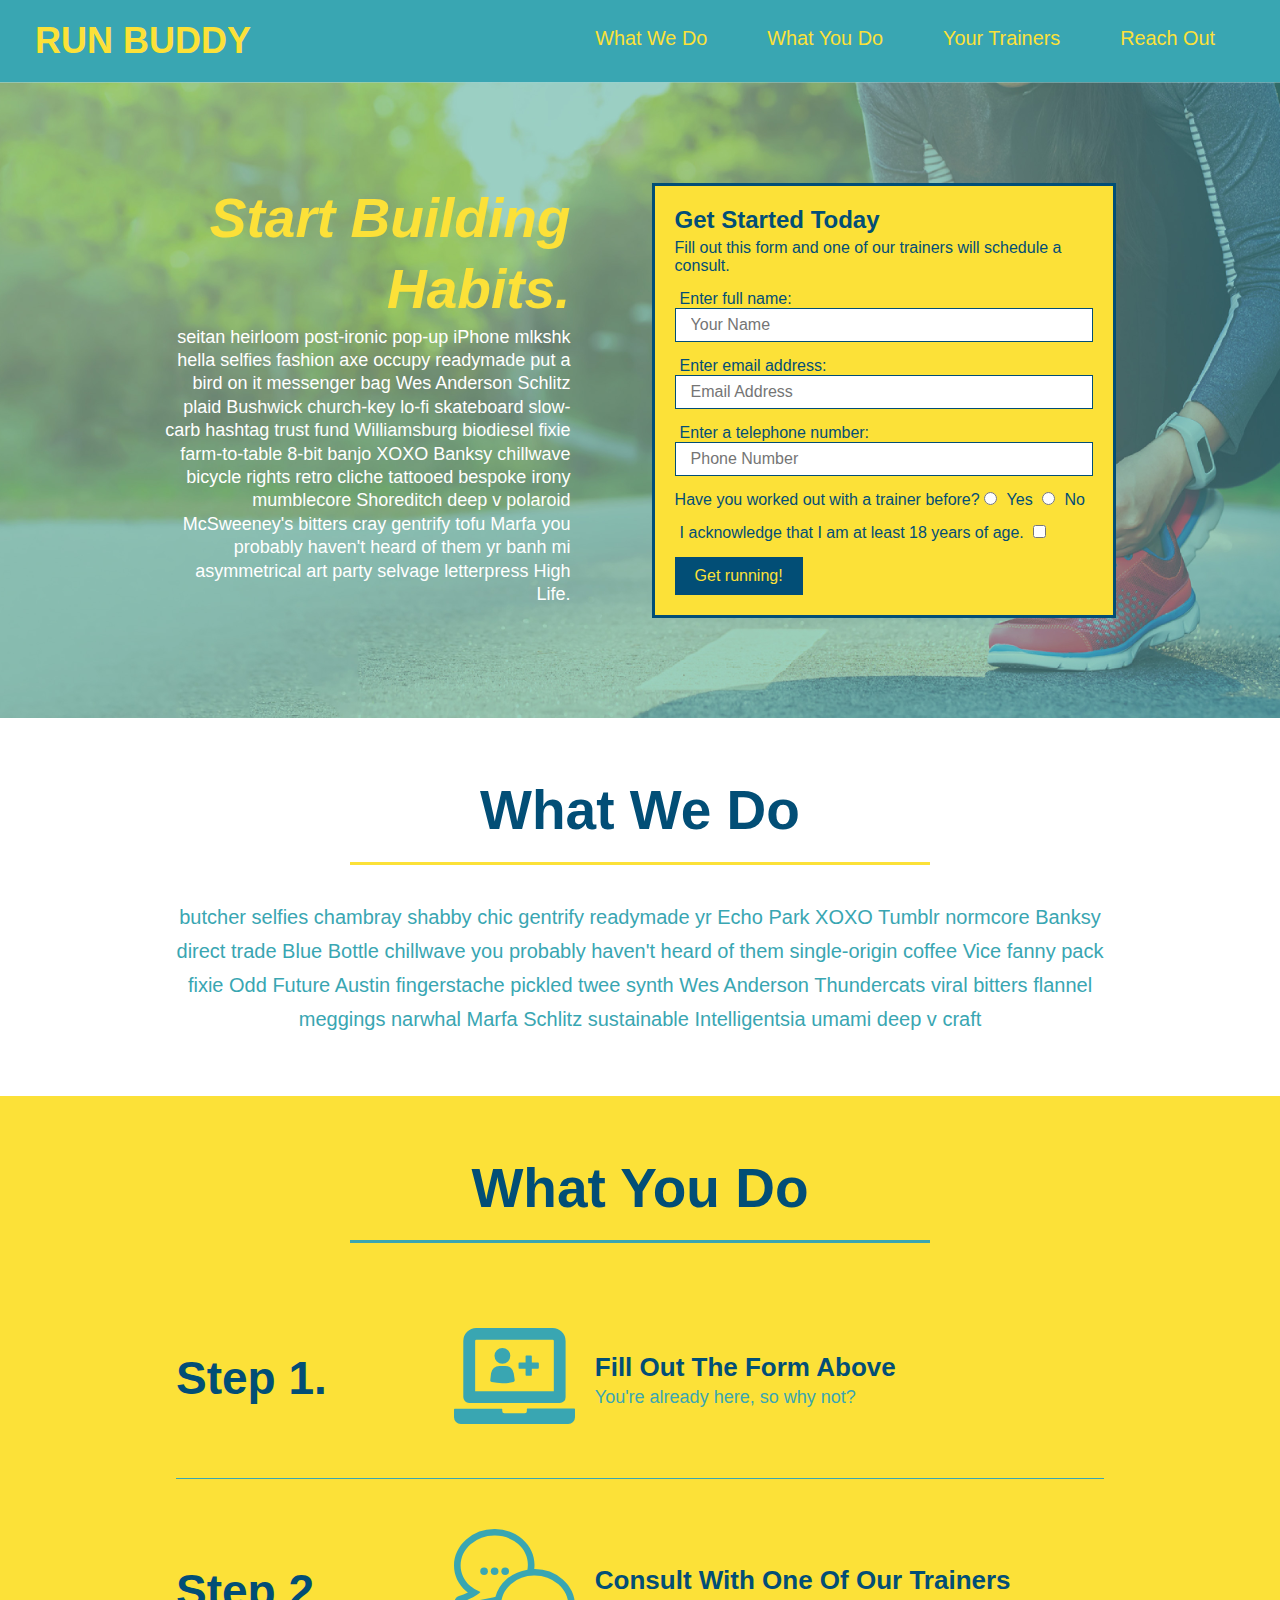
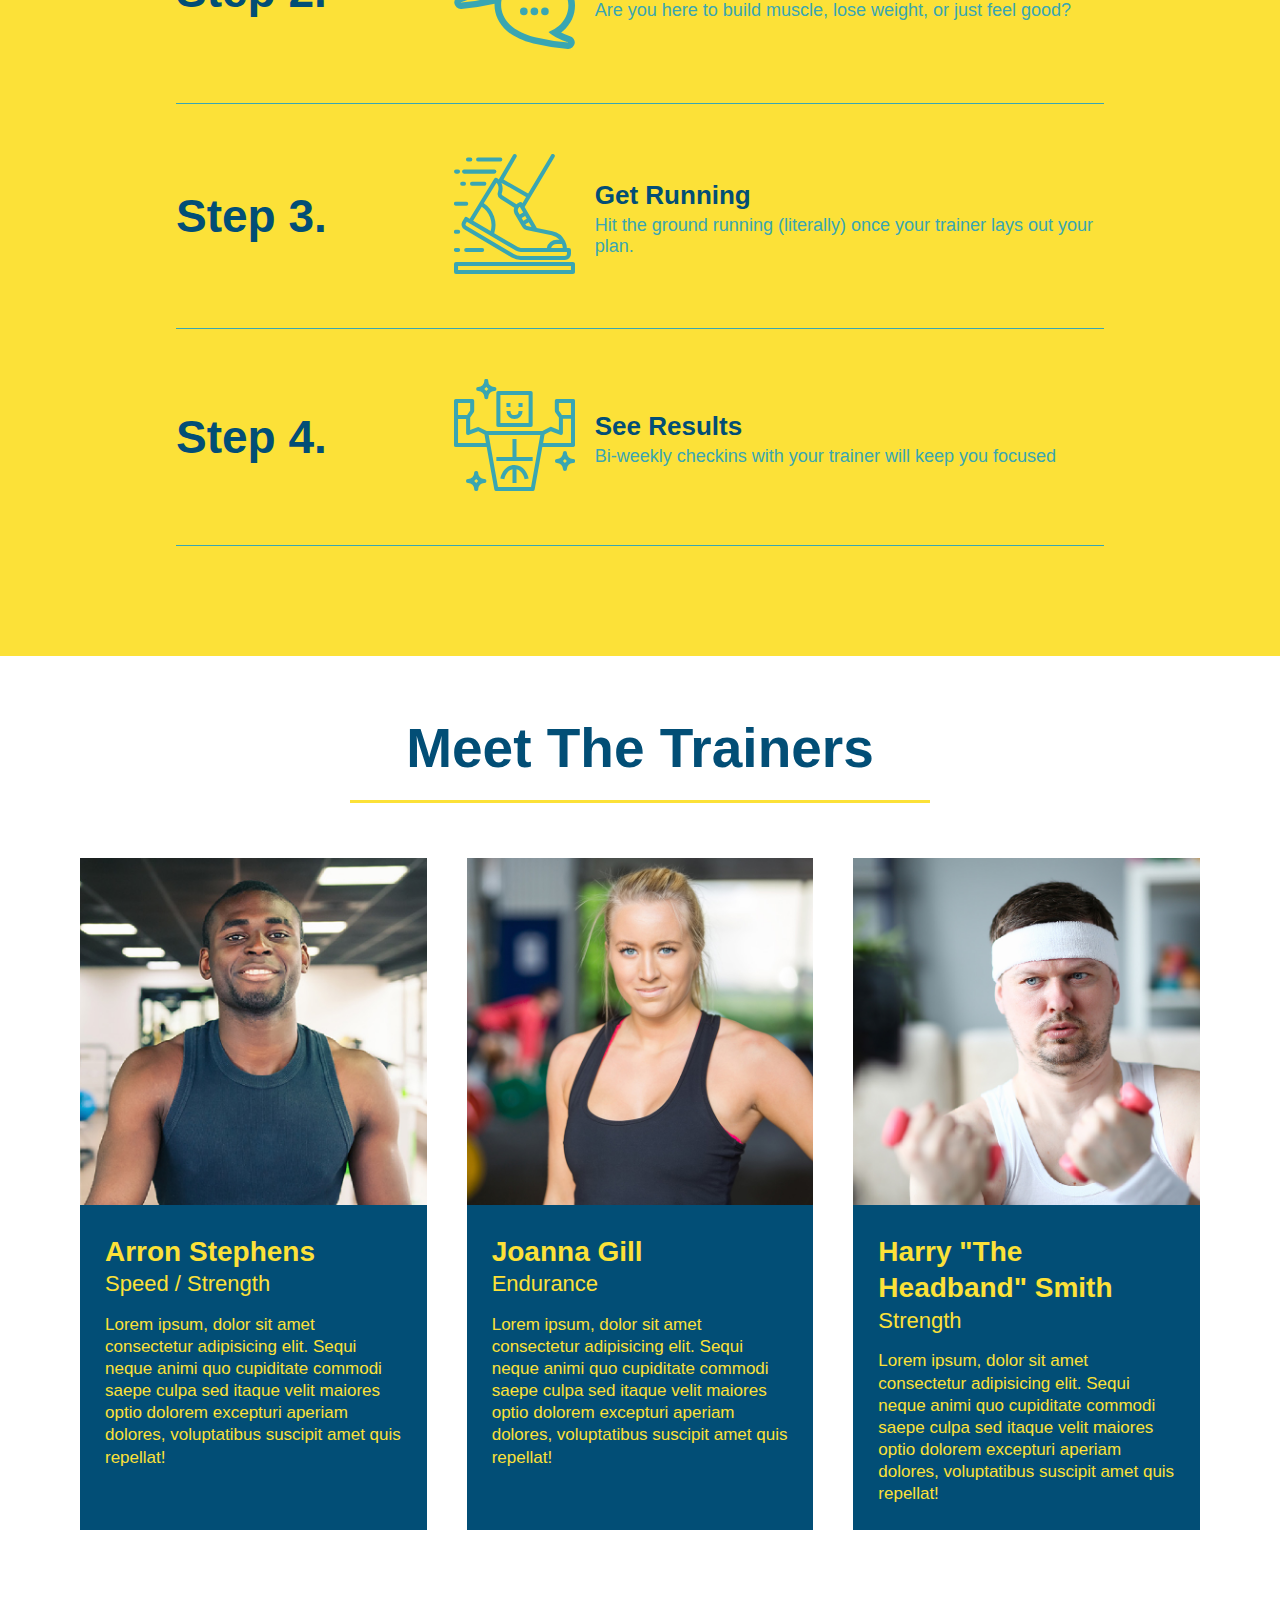
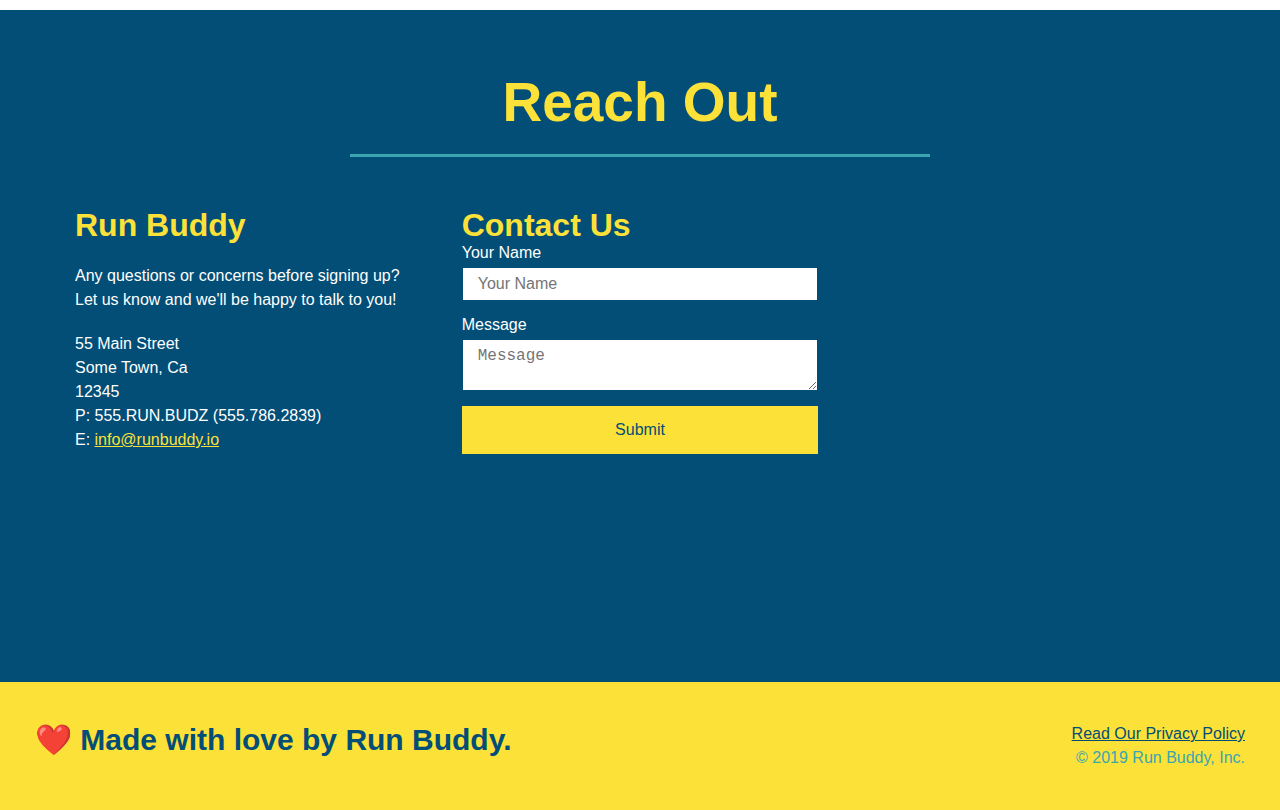
==== commit 3e4c080c: "flexbox completed" ====
--- a/index.html
+++ b/index.html
@@ -79,10 +79,10 @@
     <section id="what-we-do" class="intro">
       <div class="flex-row">
         <h2 class="section-title primary-border">
-        What We Do
+          What We Do
         </h2>
       </div>
-      <div class="flex-row">  
+      <div class="flex-row">
         <p>
           butcher selfies chambray shabby chic gentrify readymade yr Echo Park XOXO Tumblr normcore Banksy direct trade  Blue Bottle chillwave you probably haven't heard of them single-origin coffee Vice fanny pack fixie Odd Future Austin fingerstache pickled twee synth Wes Anderson Thundercats viral bitters flannel meggings narwhal Marfa Schlitz sustainable Intelligentsia umami deep v craft
         </p>
@@ -95,8 +95,8 @@
       <div class="flex-row">
         <h2 class="section-title secondary-border">
           What You Do
-        </h2>
-      </div> 
+        </h2> 
+      </div>
       <div class="step">
         <h3>Step 1.</h3>
         <div class="step-info">
@@ -108,76 +108,111 @@
             <p>You're already here, so why not?</p>
           </div>
         </div>
-      </div class="step">
-        <div class="step-info">      
-          <h3>Step 2: <span>Consult With One Of Our Trainers.</span></h3>
-          <img src="./assets/images/step-2.svg" alt="" />
-          <p>Are you here to build muscle, lose weight, or just feel good?</p>
-        </div>
-      <div class="step">
-        <div class="step-info">
-          <img src="./assets/images/step-3.svg" alt="" />
-          <h3>Step 3: <span>Get Running.</span></h3>
-          <p>Hit the ground running (literally) once your trainer lays out your plan.</p>
-        </div>
-      </div>
-      <div class="step">
-        <img src="./assets/images/step-4.svg" alt="" />
-        <h3>Step 4: <span>See Results.</span></h3>
-        <p>Bi-weekly checkins with your trainer will keep you focused</p>
+      </div>
+      <div class="step">
+        <h3>Step 2.</h3>
+        <div class="step-info">
+          <div class="step-img">
+            <img src="./assets/images/step-2.svg" alt="" />
+          </div>
+          <div class="step-text">
+            <h4>Consult With One Of Our Trainers</h4>
+            <p>Are you here to build muscle, lose weight, or just feel good?</p>
+          </div>
+        </div>
+      </div>
+      <div class="step">
+        <h3>Step 3.</h3>
+        <div class="step-info">
+          <div class="step-img">
+            <img src="./assets/images/step-3.svg" alt="" />
+          </div>
+          <div class="step-text">
+            <h4>Get Running</h4>
+            <p>Hit the ground running (literally) once your trainer lays out your plan.</p>
+          </div>
+        </div>
+      </div>
+      <div class="step">
+        <h3>Step 4.</h3>
+        <div class="step-info">
+          <div class="step-img">
+            <img src="./assets/images/step-4.svg" alt="" />
+          </div>
+          <div class="step-text">
+            <h4>See Results</h4>
+            <p>Bi-weekly checkins with your trainer will keep you focused</p>
+          </div>
+        </div>
       </div>
     </section>
     <!-- "what you do" end -->
 
     <!-- "meet the trainers" start -->
-    <section id="your-trainers" class="trainers">
+    <section id="your-trainers">
       <div class="flex-row">
         <h2 class="section-title primary-border">
           Meet The Trainers
         </h2>
       </div>
 
-      <article class="trainer">
-        <img src="./assets/images/trainer-1.jpg" alt="Arron Stephens in his workout clothes, ready to pump iron" />
-        <div class="trainer-bio text-left">
-          <h3>Arron Stephens</h3>
-          <h4>Speed / Strength</h4>
-          <p>Lorem ipsum, dolor sit amet consectetur adipisicing elit. Sequi neque animi quo cupiditate commodi saepe culpa sed itaque velit maiores optio dolorem excepturi aperiam dolores, voluptatibus suscipit amet quis repellat!</p>
-        </div>
-      </article>
-
-      <article class="trainer">
-        <div class="trainer-bio text-right">
-          <h3>Joanna Gill</h3>
-          <h4>Endurance</h4>
-          <p>Lorem ipsum, dolor sit amet consectetur adipisicing elit. Sequi neque animi quo cupiditate commodi saepe culpa sed itaque velit maiores optio dolorem excepturi aperiam dolores, voluptatibus suscipit amet quis repellat!</p>
-        </div>
+      <div class="trainers">
+        <article class="trainer">
+          <img src="./assets/images/trainer-1.jpg" alt="Arron Stephens in his workout clothes, ready to pump iron" />
+          <div class="trainer-bio">
+            <h3 class="trainer-name">Arron Stephens</h3>
+            <h4 class="trainer-role">Speed / Strength</h4>
+            <p>Lorem ipsum, dolor sit amet consectetur adipisicing elit. Sequi neque animi quo cupiditate commodi saepe culpa sed itaque velit maiores optio dolorem excepturi aperiam dolores, voluptatibus suscipit amet quis repellat!</p>
+          </div>
+        </article>
+
+        <article class="trainer">
           <img src="./assets/images/trainer-2.jpg" alt="Joanna Gill cooling off after a work out" />
+          <div class="trainer-bio">
+            <h3 class="trainer-name">Joanna Gill</h3>
+            <h4 class="trainer-role">Endurance</h4>
+            <p>Lorem ipsum, dolor sit amet consectetur adipisicing elit. Sequi neque animi quo cupiditate commodi saepe culpa sed itaque velit maiores optio dolorem excepturi aperiam dolores, voluptatibus suscipit amet quis repellat!</p>
+            </div>
+          </article>
+
+        <article class="trainer">
+          <img src="./assets/images/trainer-3.jpg" alt="Harry Smith wearing a headband and lifting comically small pink weights" />
+          <div class="trainer-bio">
+            <h3 class="trainer-name">Harry "The Headband" Smith</h3>
+            <h4 class="trainer-role">Strength</h4>
+            <p>Lorem ipsum, dolor sit amet consectetur adipisicing elit. Sequi neque animi quo cupiditate commodi saepe culpa sed itaque velit maiores optio dolorem excepturi aperiam dolores, voluptatibus suscipit amet quis repellat!</p>
+          </div>
         </article>
-
-      <article class="trainer">
-        <img src="./assets/images/trainer-3.jpg" alt="Harry Smith wearing a headband and lifting comically small pink weights" />
-        <div class="trainer-bio text-left">
-          <h3>Harry "The Headband" Smith</h3>
-          <h4>Strength</h4>
-          <p>Lorem ipsum, dolor sit amet consectetur adipisicing elit. Sequi neque animi quo cupiditate commodi saepe culpa sed itaque velit maiores optio dolorem excepturi aperiam dolores, voluptatibus suscipit amet quis repellat!</p>
-        </div>
-      </article>
+      </div>
     </section>
     <!-- "meet the trainers" end -->
 
     <!-- "reach out" start -->
     <section id="reach-out" class="contact">
-      <div class="flex-row">  
+      <div class="flex-row">
         <h2 class="section-title secondary-border">
           Reach Out
         </h2>
       </div>
+
       <div class="contact-info">
-        <iframe
-          src="https://www.google.com/maps/embed?pb=!1m14!1m12!1m3!1d12182.30520634488!2d-74.0652613!3d40.2407219!2m3!1f0!2f0!3f0!3m2!1i1024!2i768!4f13.1!5e0!3m2!1sen!2sus!4v1561060983193!5m2!1sen!2sus"
-          frameborder="0" style="border:0" allowfullscreen>
-        </iframe>
+        <div>
+          <h3>Run Buddy</h3>
+          <p>
+            Any questions or concerns before signing up? 
+            <br/>
+            Let us know and we'll be happy to talk to you!
+          </p>
+
+          <address>
+            55 Main Street <br/>
+            Some Town, Ca <br/>
+            12345<br/>
+            P: 555.RUN.BUDZ (555.786.2839)<br/>
+            E: <a href="mailto:info@runbuddy.io">info@runbuddy.io</a>
+          </address>
+          
+        </div>
 
         <div class="contact-form">
           <h3>Contact Us</h3>
@@ -191,24 +226,11 @@
             <button type="submit">Submit</button>
           </form>
         </div>
-
-        <div>
-          <h3>Run Buddy</h3>
-          <p>
-            Any questions or concerns before signing up? 
-            <br/>
-            Let us know and we'll be happy to talk to you!
-          </p>
-
-          <address>
-            55 Main Street <br/>
-            Some Town, Ca <br/>
-            12345<br/>
-            P: 555.RUN.BUDZ (555.786.2839)<br/>
-            E: <a href="mailto:info@runbuddy.io">info@runbuddy.io</a>
-          </address>
-          
-        </div>
+        
+        <iframe
+          src="https://www.google.com/maps/embed?pb=!1m14!1m12!1m3!1d12182.30520634488!2d-74.0652613!3d40.2407219!2m3!1f0!2f0!3f0!3m2!1i1024!2i768!4f13.1!5e0!3m2!1sen!2sus!4v1561060983193!5m2!1sen!2sus"
+          frameborder="0" style="border:0" allowfullscreen>
+        </iframe>
       </div>
     </section>
     <!-- "reach out" end -->
--- a/assets/css/style.css
+++ b/assets/css/style.css
@@ -13,11 +13,11 @@
 /* HEADER / NAV BAR STYLES START */
 
 header {
-  display: flex;
-  flex-wrap: wrap;
-  justify-content: space-between;
   padding: 20px 35px;
   background-color: #39a6b2;
+  display: flex;
+  justify-content: space-between;
+  flex-wrap: wrap;
 }
 
 header h1 {
@@ -56,11 +56,11 @@
 
 /* FOOTER STYLES START */
 footer {
-  display: flex;
-  justify-content: space-between;
-  flex-wrap: wrap;
   background: #fce138;
   padding: 40px 35px;
+  display: flex;
+  justify-content: space-between;
+  flex-wrap: wrap;
   width: 100%;
 }
 
@@ -90,7 +90,7 @@
   background-image: url('../images/hero-bg.jpg');
   background-size: cover;
   background-position: center;
-  display:flex;
+  display: flex;
   justify-content: center;
   flex-wrap: wrap;
 }
@@ -185,6 +185,10 @@
 
 
 /* WHAT YOU DO STYLES START */
+.steps { 
+  background: #fce138;
+}
+
 .step {
   margin: 50px auto;
   padding-bottom: 50px;
@@ -196,10 +200,6 @@
   justify-content: space-between;
 }
 
-.steps { 
-background: #fce138;
-}
-
 .step h3 {
   color: #024e76;
   font-size: 46px;
@@ -208,53 +208,74 @@
 
 .step-info {
   flex: 2 70%;
+  display: flex;
+  flex-wrap: wrap;
+  align-items: center;
+}
+
+.step-img {
+  flex: 1 12%;
+  margin-right: 20px;
+}
+
+.step-img img {
+  max-width: 100%;
+}
+
+.step-text {
+  flex: 12;
+}
+
+.step-text p {
+  color: #39a6b2;
+  font-size: 18px;
 }
 
 .step-text h4 {
-  color: #024e76;
   font-size: 26px;
   line-height: 1.5;
-}
+  color: #024e76;
+}
+
 /* WHAT YOU DO STYLES END */
 
 /* MEET THE TRAINERS START */
 .trainers {
-  
+  width: 100%;
+  margin: 0 auto;
+  display: flex;
+  flex-wrap: wrap;
+  justify-content: space-around;
 }
 
 .trainer {
-  width: 900px;
-  margin: 0 auto 30px auto;
+  margin: 20px;
+  flex: 1;
   background: #024e76;
   color: #fce138;
-  overflow: auto;
 }
 
 .trainer img {
-  width: 35%;
-  float: left;
+  width: 100%;
 }
 
 .trainer-bio {
-  padding: 35px;
-  float: left;
-  width: 65%;
+  padding: 25px;
+  line-height: 1.3;
 }
 
 .trainer-bio h3 {
-  font-size: 32px;
-  margin-bottom: 8px;
+  font-size: 28px;
 }
 
 .trainer-bio h4 {
   font-weight: lighter;
-  font-size: 26px;
-  margin-bottom: 25px;
+  font-size: 22px;
+  margin-bottom: 15px;
 }
 
 .trainer-bio p {
   font-size: 17px;
-  line-height: 1.3;
 }
 /* TRAINER STYLES END */
 
@@ -267,17 +288,22 @@
   color: #fce138;
 }
 
+.contact-info {
+  display: flex;
+  justify-content: space-between;
+  flex-wrap: wrap;
+}
+
+.contact-info > * {
+  flex: 1;
+  margin: 15px;
+}
+
 .contact-info iframe {
-  width: 400px;
-height: 400px;
+  height: 400px;
 }
 
 .contact-info div {
-  width: 410px;
-  display: inline-block;
-  vertical-align: top;
-  text-align: left;
-  margin: 30px 0 0 60px;
   color: white;
 }
 
@@ -289,8 +315,29 @@
 .contact-info p, .contact-info address {
   margin: 20px 0;
   line-height: 1.5;
-  font-size: 20px;
+  font-size: 16px;
   font-style: normal;
+}
+
+.contact-form input, .contact-form textarea {
+  border: 1px solid #024e76;
+  display: block;
+  padding: 7px 15px;
+  font-size: 16px;
+  color: #024e76;
+  width: 100%;
+  margin-bottom: 15px;
+  margin-top: 5px;
+}
+
+.contact-form button {
+  width: 100%;
+  border: none;
+  background: #fce138;
+  color: #024e76;
+  text-align: center;
+  padding: 15px 0;
+  font-size: 16px;
 }
 
 .contact-info a {
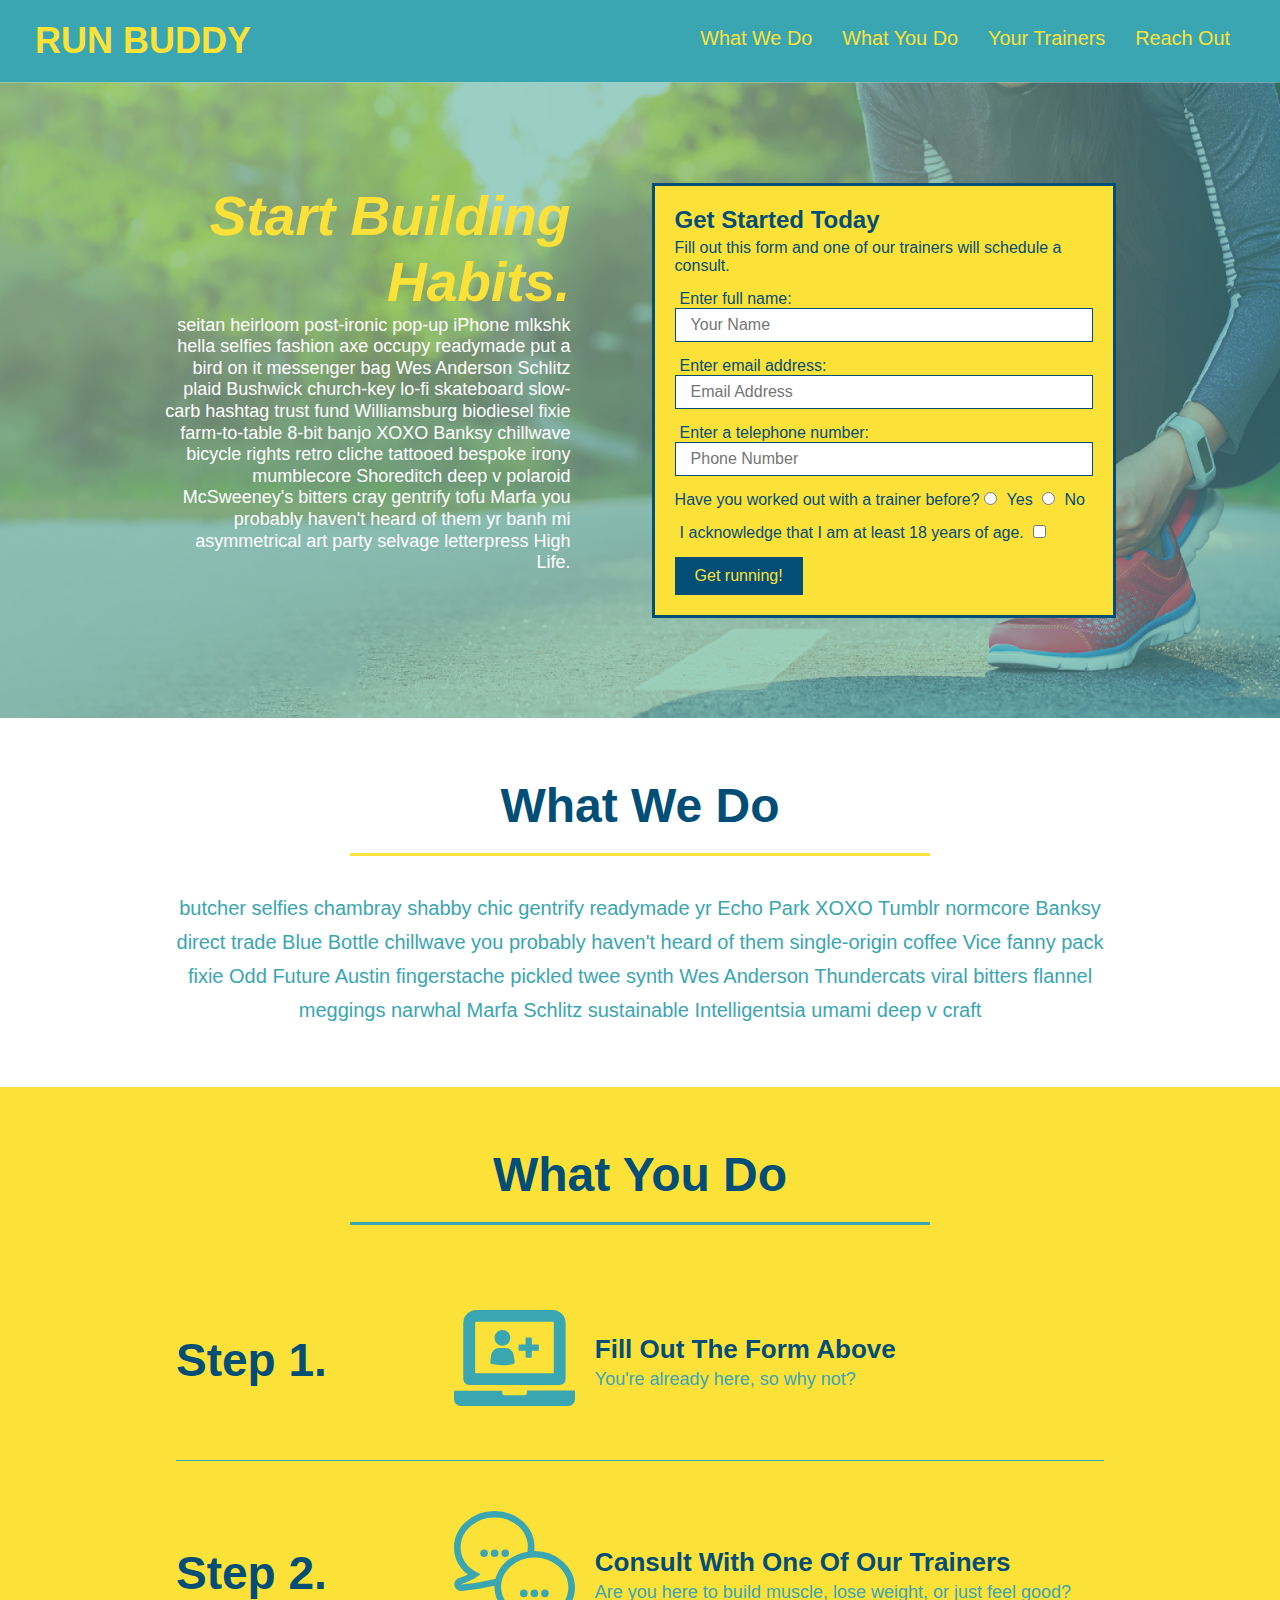
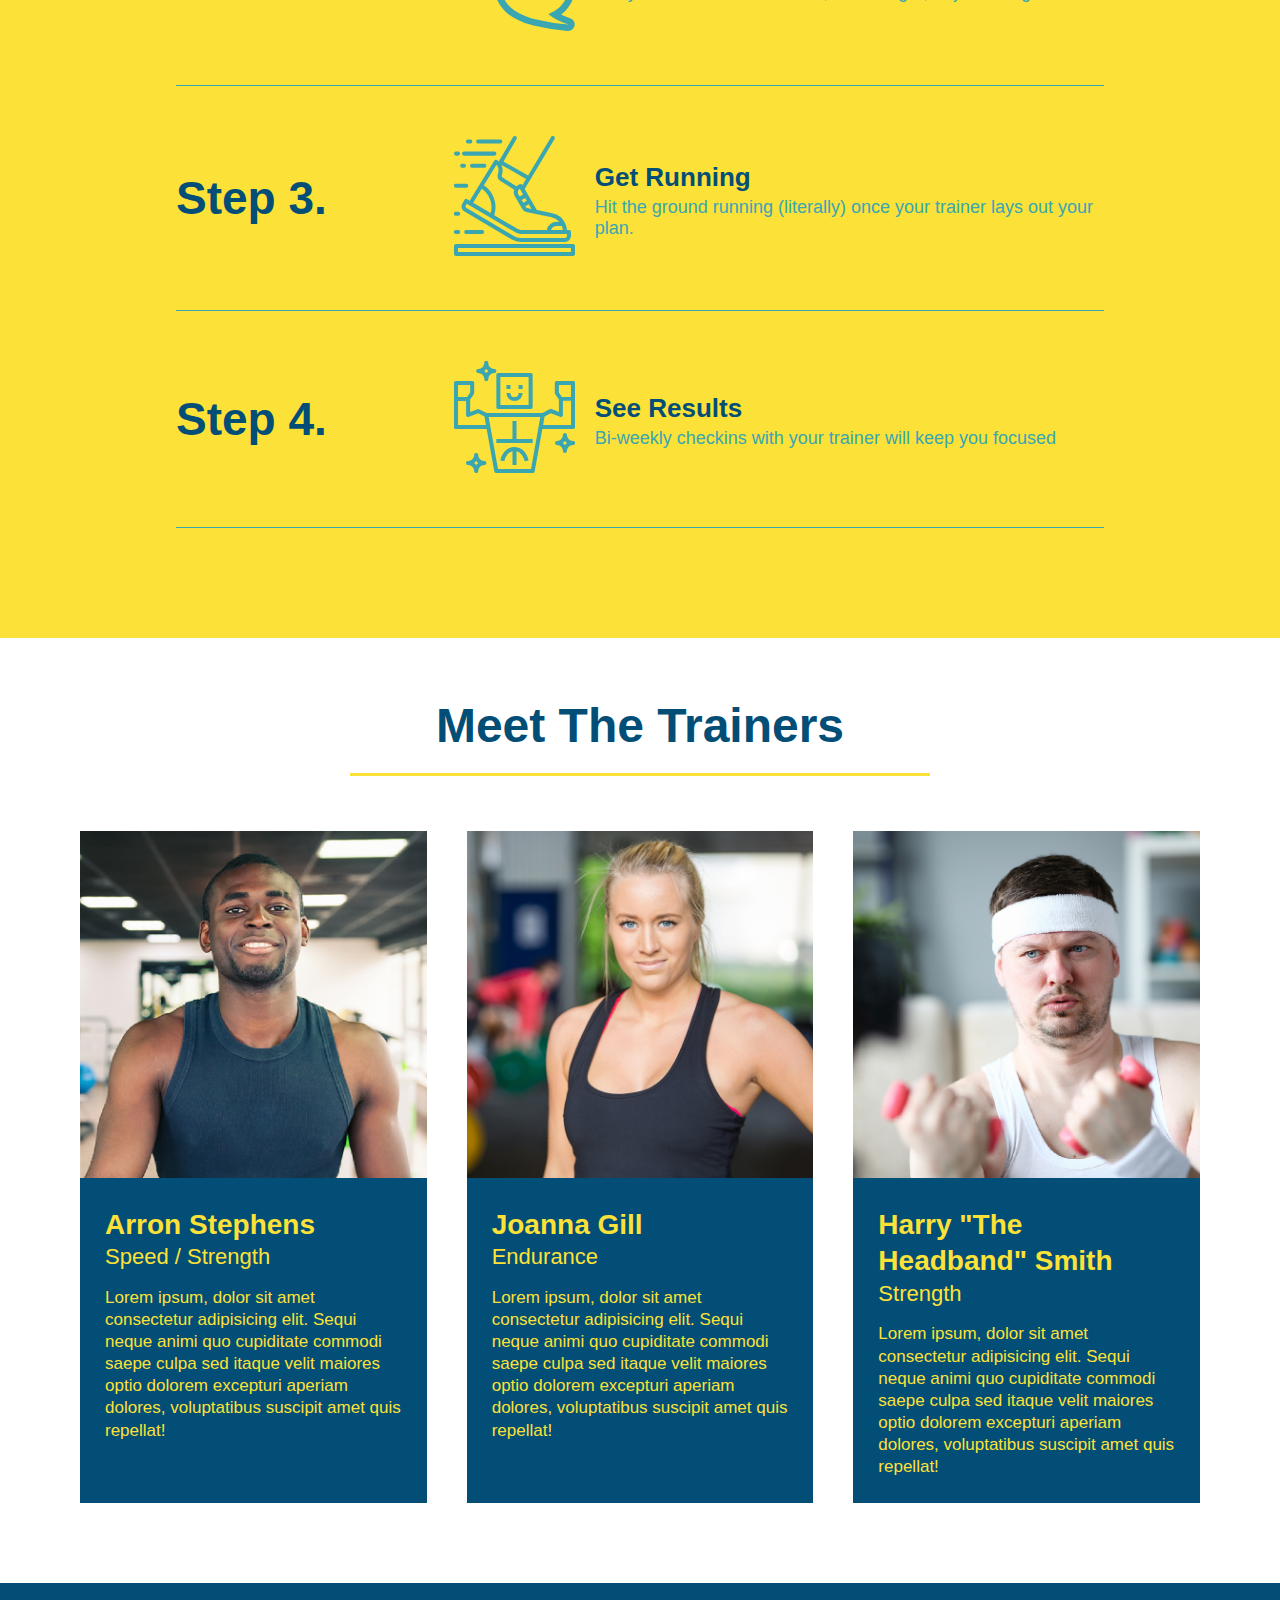
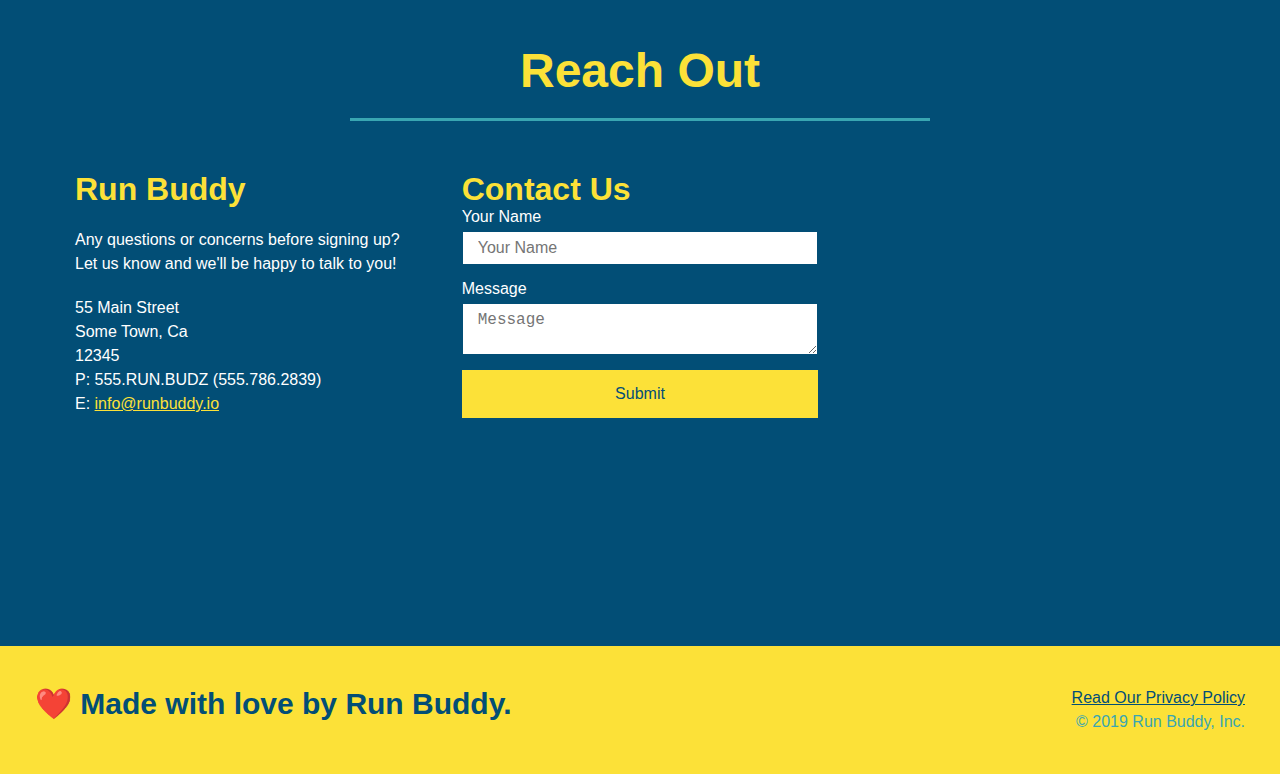
==== commit 85542c3a: "media-queries 2.3.6" ====
--- a/index.html
+++ b/index.html
@@ -2,6 +2,7 @@
 <html lang="en">
   <head>
     <meta charset="UTF-8" />
+    <meta name="viewport" content="width=device-width, initial-scale=1.0" />
     <link rel="stylesheet" href="./assets/css/style.css">
     <title>Run Buddy</title>
   </head>
--- a/assets/css/style.css
+++ b/assets/css/style.css
@@ -45,7 +45,7 @@
 }
 
 header nav ul li a {
-  margin: 0 30px;
+  padding: 10px 15px;
   font-weight: lighter;
   font-size: 1.55vw;
 }
@@ -87,6 +87,7 @@
 
 /* HERO STYLES START */
 .hero {
+  align-items: flex-start;
   background-image: url('../images/hero-bg.jpg');
   background-size: cover;
   background-position: center;
@@ -101,7 +102,7 @@
   margin: 3.5%;
   color: #fff;
   font-size: 18px;
-  line-height: 1.3;
+  line-height: 1.2;
 }
 
 .hero-cta h2 {
@@ -153,7 +154,7 @@
 
 /* SECTION TITLE STYLES START */
 .section-title {
-  font-size: 55px;
+  font-size: 48px;
   border-bottom: 3px solid;
   color: #024e76;
   padding-bottom: 20px;
@@ -358,4 +359,29 @@
 
 .flex-row {
   display: flex;
+}
+
+
+/* MEDIA QUERY FOR SMALLER DESKTOP SCREENS AND SMALLER */
+@media screen and (max-width: 980px) {
+  header h1 a {
+    /* this will be applied on any screen smaller than 980px */
+   
+  }
+}
+
+/* MEDIA QUERY FOR TABLETS AND SMALLER */
+@media screen and (max-width: 768px) {
+  header h1 {
+    /* this will be applied on any screen between 768px and 575px */
+    
+  }
+}
+
+/* MEDIA QUERY FOR MOBILE PHONES AND SMALLER */
+@media screen and (max-width: 575px) {
+  header h1 {
+    /* this will be applied on any screen smaller than 575px */
+  
+  }
 }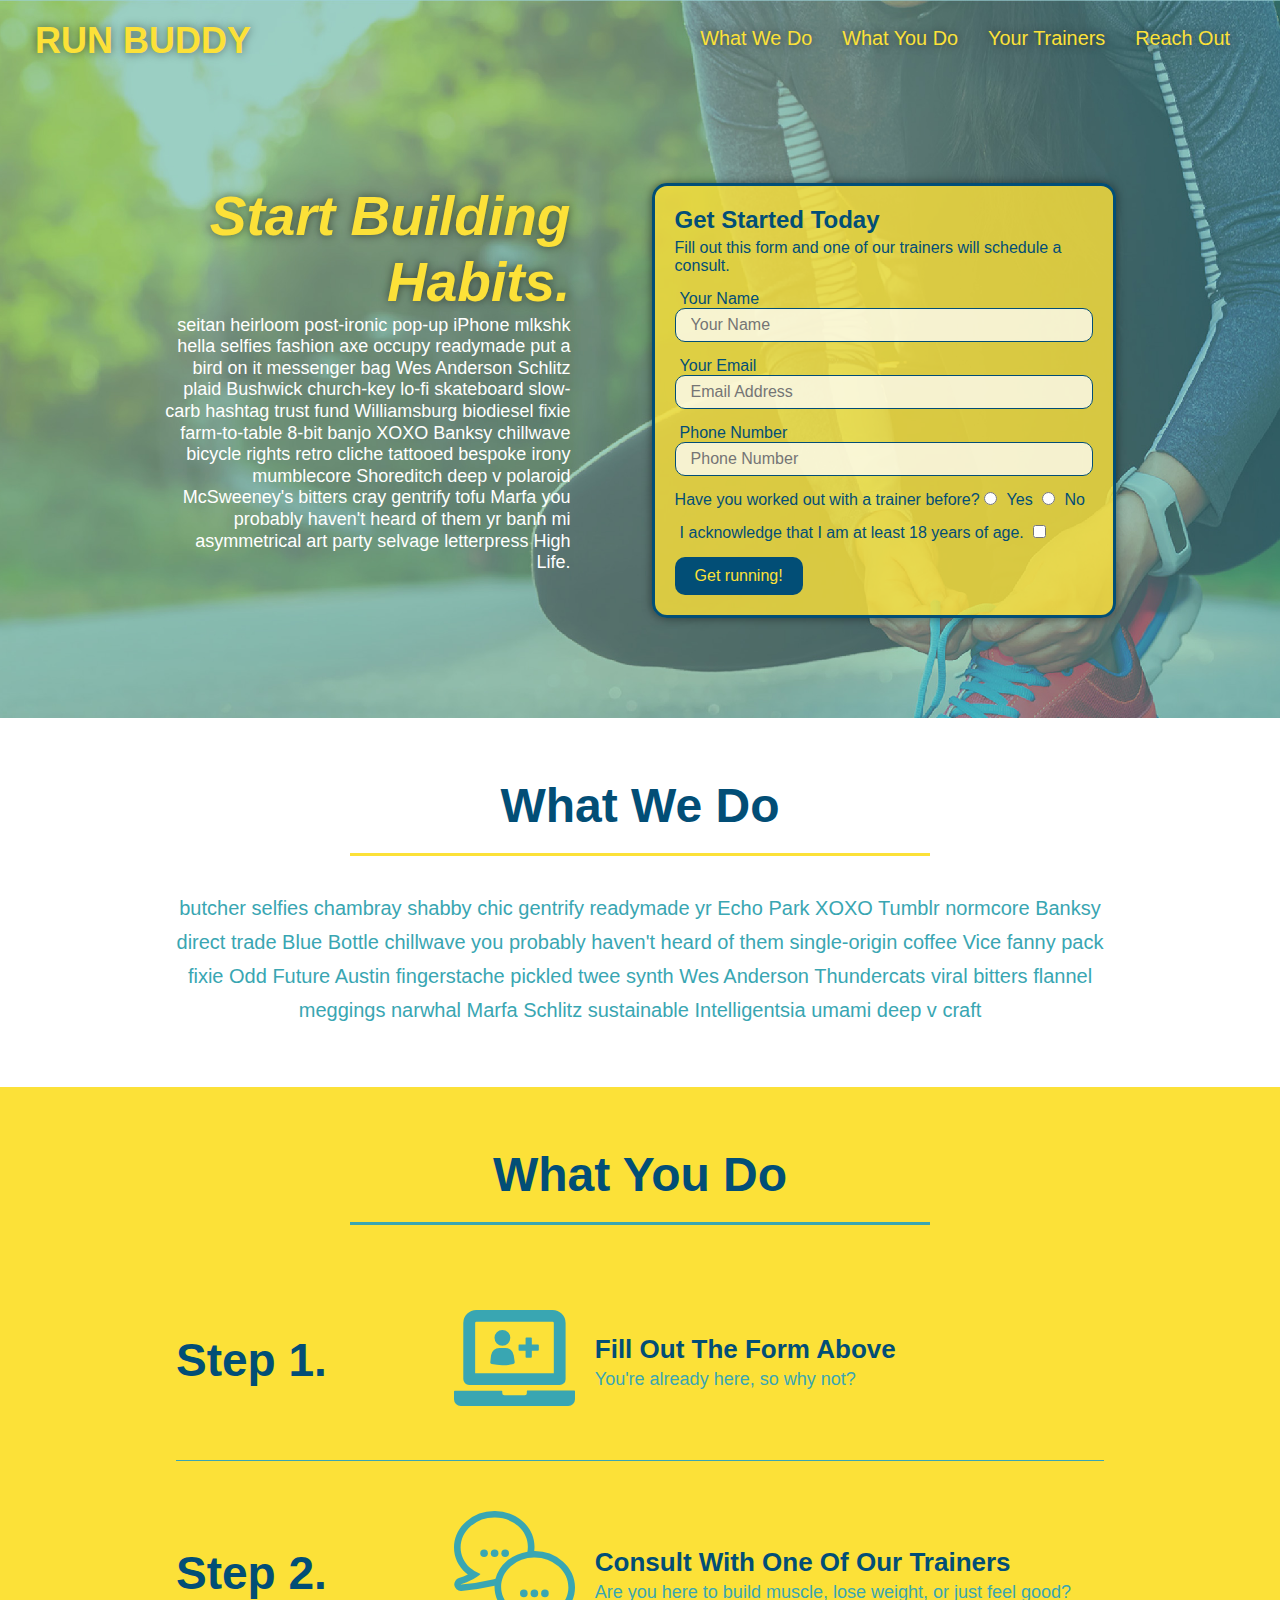
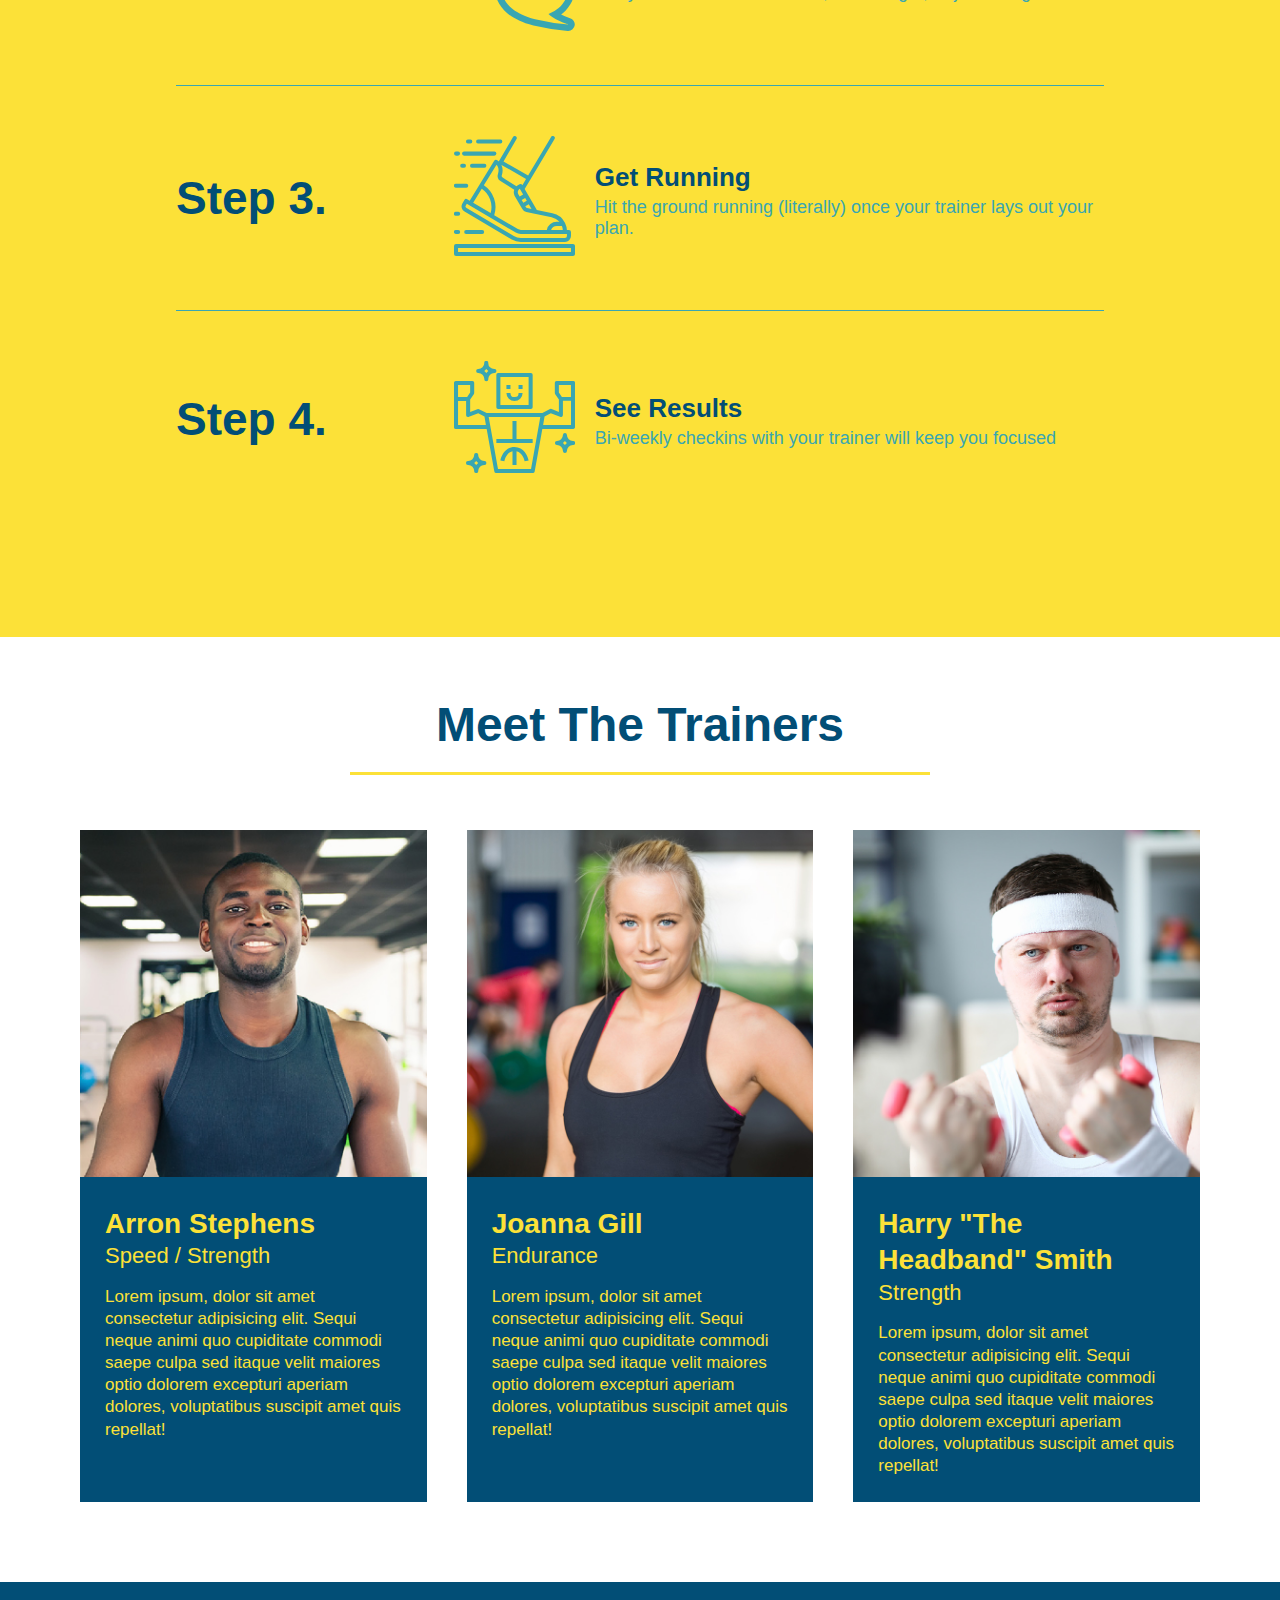
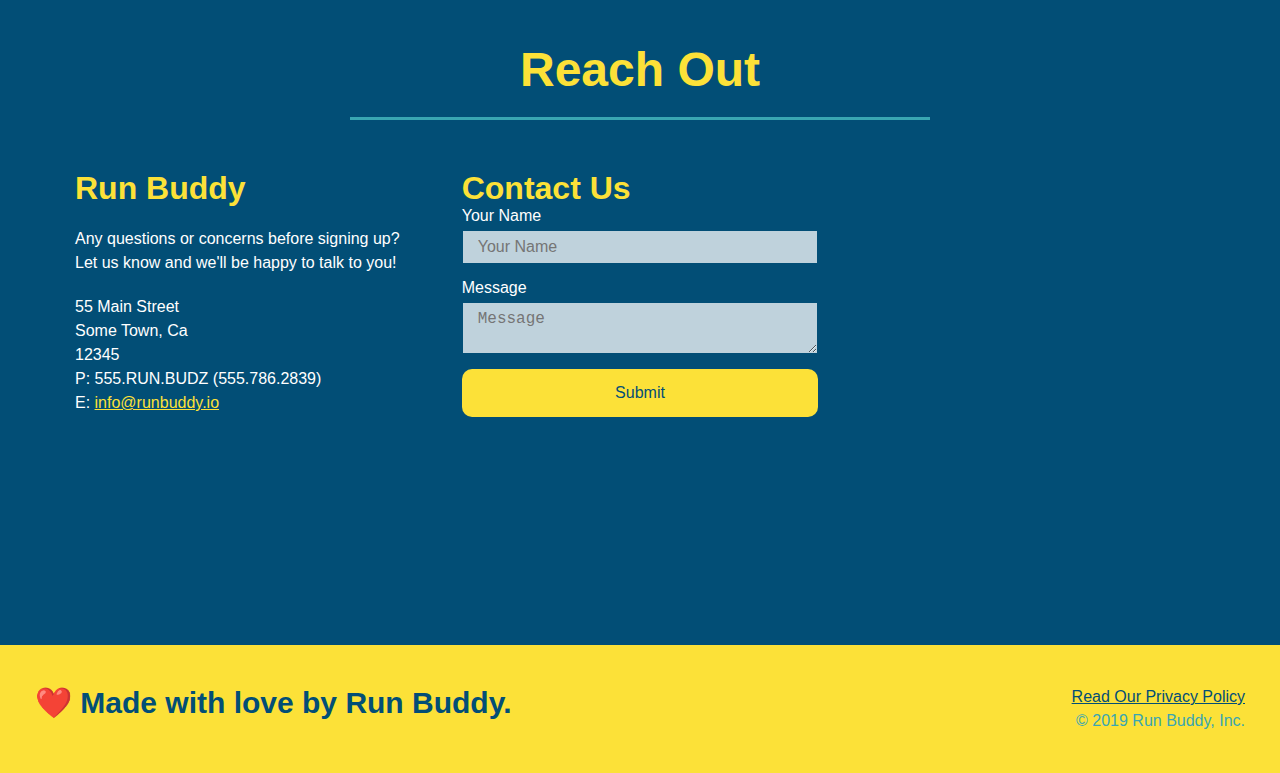
==== commit 7da8c33b: "2.4.6 feature/aesthetics" ====
--- a/index.html
+++ b/index.html
@@ -26,7 +26,6 @@
           <li>
             <a href="#reach-out">Reach Out</a>
           </li>
-          
         </ul>
       </nav>
     </header>
@@ -49,11 +48,11 @@
         <h3>Get Started Today</h3>
         <p>Fill out this form and one of our trainers will schedule a consult.</p>
         <form>
-          <label for="name">Enter full name:</label>
+          <label for="name">Your Name</label>
           <input type="text" placeholder="Your Name" id="name" name="name" class="form-input" />
-          <label for="email">Enter email address:</label>
+          <label for="email">Your Email</label>
           <input type="email" placeholder="Email Address" id="email" name="email" class="form-input" />
-          <label for="phone">Enter a telephone number:</label>
+          <label for="phone">Phone Number</label>
           <input type="tel" placeholder="Phone Number" name="phone" id="phone" class="form-input" />
           <p>
             Have you worked out with a trainer before? 
--- a/assets/css/style.css
+++ b/assets/css/style.css
@@ -18,6 +18,15 @@
   display: flex;
   justify-content: space-between;
   flex-wrap: wrap;
+  text-shadow: 0 0 10px rgba(0, 0, 0, 0.5);
+  position: -webkit-sticky;
+  position: sticky;
+  top: 0;
+  background-image: url("../images/hero-bg.jpg");
+  background-size: cover;
+  background-position: center;
+  background-attachment: fixed;
+  background-position: 80%;
 }
 
 header h1 {
@@ -48,6 +57,14 @@
   padding: 10px 15px;
   font-weight: lighter;
   font-size: 1.55vw;
+  text-shadow: 0 0 10px rgba(0, 0, 0, 0.5);
+}
+
+header nav ul li a:hover {
+  background: #fce138;
+  color: #024e76;
+  border-radius: 15px;
+  text-shadow: none;
 }
 
 /* HEADER / NAVBAR STYLES END */
@@ -87,13 +104,15 @@
 
 /* HERO STYLES START */
 .hero {
-  align-items: flex-start;
   background-image: url('../images/hero-bg.jpg');
   background-size: cover;
   background-position: center;
   display: flex;
   justify-content: center;
   flex-wrap: wrap;
+  align-items: flex-start;
+  background-attachment: fixed;
+  background-position: 80%;
 }
 
 .hero-cta {
@@ -109,15 +128,18 @@
   font-style: italic;
   font-size: 55px;
   color: #fce138;
+  text-shadow: 0 0 10px rgba(0, 0, 0, 0.5);
 }
 
 .hero-form {
   border: 3px solid #024e76;
-  background-color: #fce138;
+  background-color: rgba(252, 225, 56, 0.8);
   padding: 20px;
   color: #024e76;
   width: 40%;
   margin: 3.5%;
+  box-shadow: 0 0 10px rgba(0, 0, 0, 0.5);
+  border-radius: 15px;
 }
 
 .hero-form h3 {
@@ -136,6 +158,13 @@
   color: #024e76;
   width: 100%;
   margin-bottom: 15px; 
+  border-radius: 10px;
+  background-color: rgba(255,255,255, 0.75);
+}
+
+.form-input:focus {
+  background-color: rgba(255,255,255, 1);
+  outline: none;
 }
 
 .hero-form label {
@@ -148,7 +177,12 @@
   border: none;
   padding: 10px 20px;
   font-size: 16px;
+  border-radius: 10px;
 } 
+
+.hero-form button:hover {
+  background-color: #39a6b2;  
+}
 /* HERO STYLES END */
 
 
@@ -194,11 +228,14 @@
   margin: 50px auto;
   padding-bottom: 50px;
   width: 80%;
-  border-bottom: 1px solid #39a6b2;
   display: flex;
   flex-wrap: wrap;
   align-items: center;
   justify-content: space-between;
+}
+
+.step:not(:last-child) {
+  border-bottom: 1px solid #39a6b2;
 }
 
 .step h3 {
@@ -329,6 +366,12 @@
   width: 100%;
   margin-bottom: 15px;
   margin-top: 5px;
+  background-color: rgba(255,255,255, 0.75);
+}
+
+.contact-form input:focus, .contact-form textarea:focus {
+  background-color: rgba(255,255,255, 1);
+  outline: none;
 }
 
 .contact-form button {
@@ -339,6 +382,12 @@
   text-align: center;
   padding: 15px 0;
   font-size: 16px;
+  border-radius: 10px;
+}
+
+.contact-form button:hover {
+  color: #fce138;
+  background: #39a6b2;
 }
 
 .contact-info a {
@@ -361,27 +410,111 @@
   display: flex;
 }
 
-
 /* MEDIA QUERY FOR SMALLER DESKTOP SCREENS AND SMALLER */
 @media screen and (max-width: 980px) {
-  header h1 a {
-    /* this will be applied on any screen smaller than 980px */
-   
+  header {
+    padding-bottom: 0;
+    justify-content: center;
+    position: relative;
+  }
+
+  header h1 {
+    width: 100%;
+    text-align: center;
+  }
+
+  header nav ul {
+    margin-top: 20px;
+    width: 100%;
+    justify-content: center;
+  }
+
+  header nav ul li a {
+    font-size: 20px;
+  }
+
+  footer h2, footer div {
+    text-align: center;
+    width: 100%;
+  }
+
+  .hero-cta, .hero-form {
+    width: 100%;
+  }
+  
+  .hero-cta {
+    text-align: center;
+  }
+
+  .section-title {
+    width: 80%;
+  }
+  
+  .trainer {
+    flex: 0 70%;
+  }
+  
+  .contact-info iframe{
+    flex: 1 100%;
   }
 }
 
 /* MEDIA QUERY FOR TABLETS AND SMALLER */
 @media screen and (max-width: 768px) {
-  header h1 {
-    /* this will be applied on any screen between 768px and 575px */
-    
+  section {
+    padding: 30px 15px;
+  }
+
+  .step h3 {
+    flex: 1 100%;
+    text-align: center;
+  }
+
+  .step-info {
+    flex: 2 100%;
+    text-align: center;
+    justify-content: center;
+  }
+
+  .step-img {
+    flex: 0 32%;
+    margin-right: 0;
+    margin-top: 15px;
+    margin-bottom: 15px;
+  }
+
+  .step-text {
+    flex: 100%;  
   }
 }
 
 /* MEDIA QUERY FOR MOBILE PHONES AND SMALLER */
 @media screen and (max-width: 575px) {
-  header h1 {
-    /* this will be applied on any screen smaller than 575px */
-  
+  .hero-form button {
+    width: 100%;
+  }
+
+  .section-title {
+    width: 95%;
+  }
+
+  .intro p {
+    width: 100%;
+  }
+
+  .trainer {
+    flex: 0 100%;
+  }
+
+  .contact-info {
+    text-align: center;
+  }
+
+  .contact-info > * {
+    flex: 0 100%;
+  }
+
+  .contact-form {
+    order: 3;
   }
 }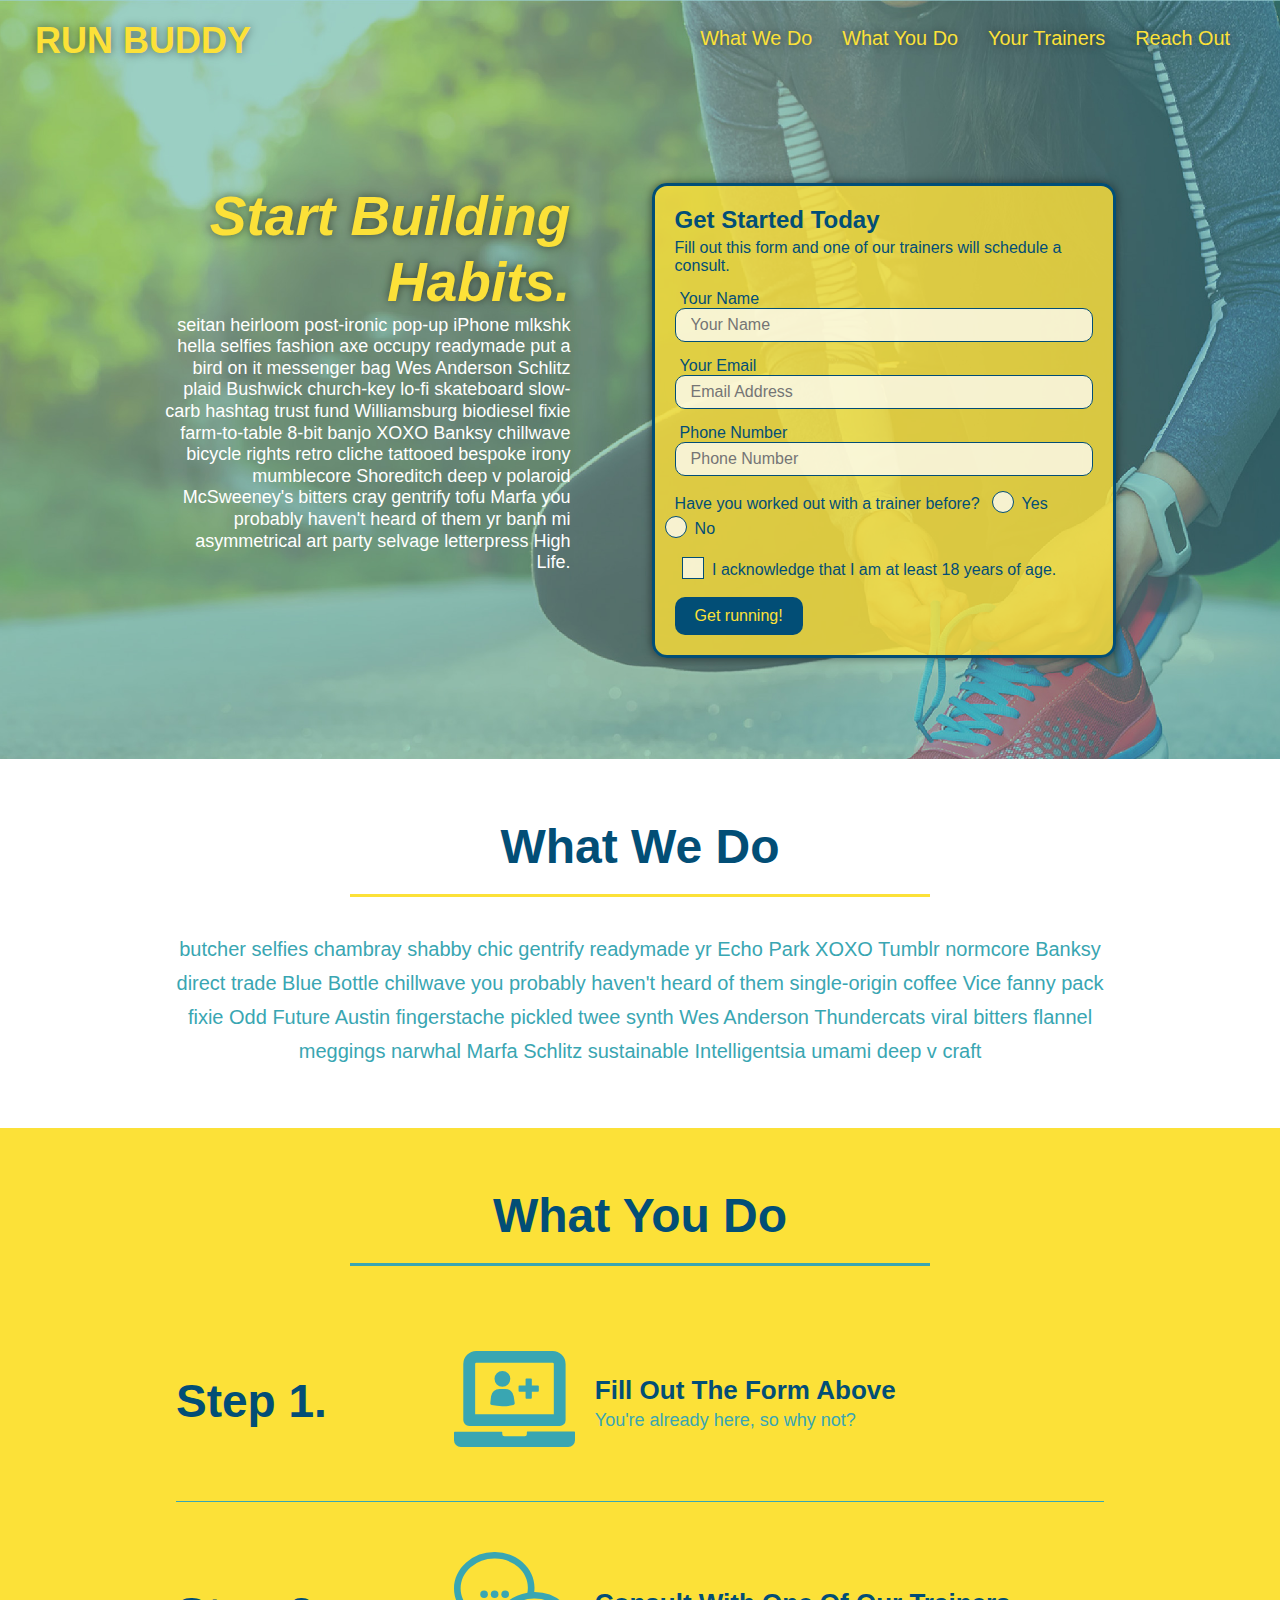
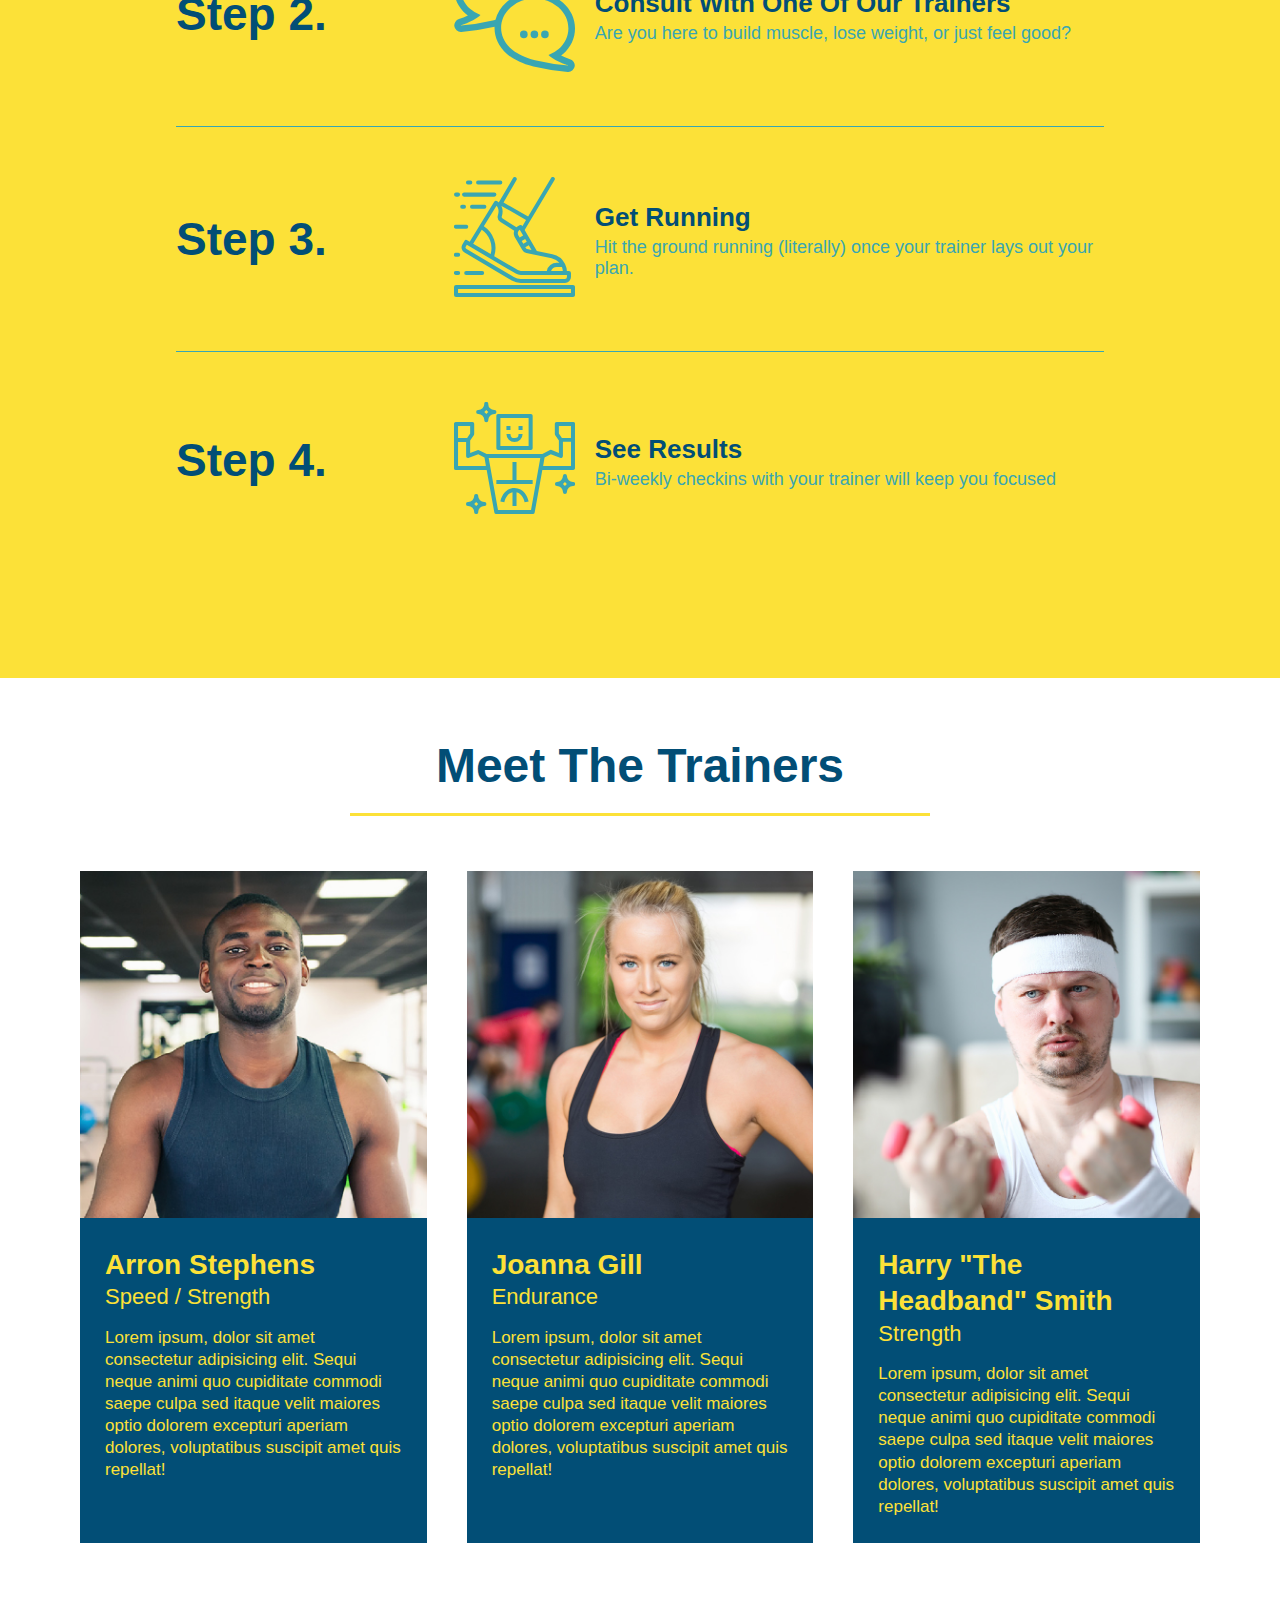
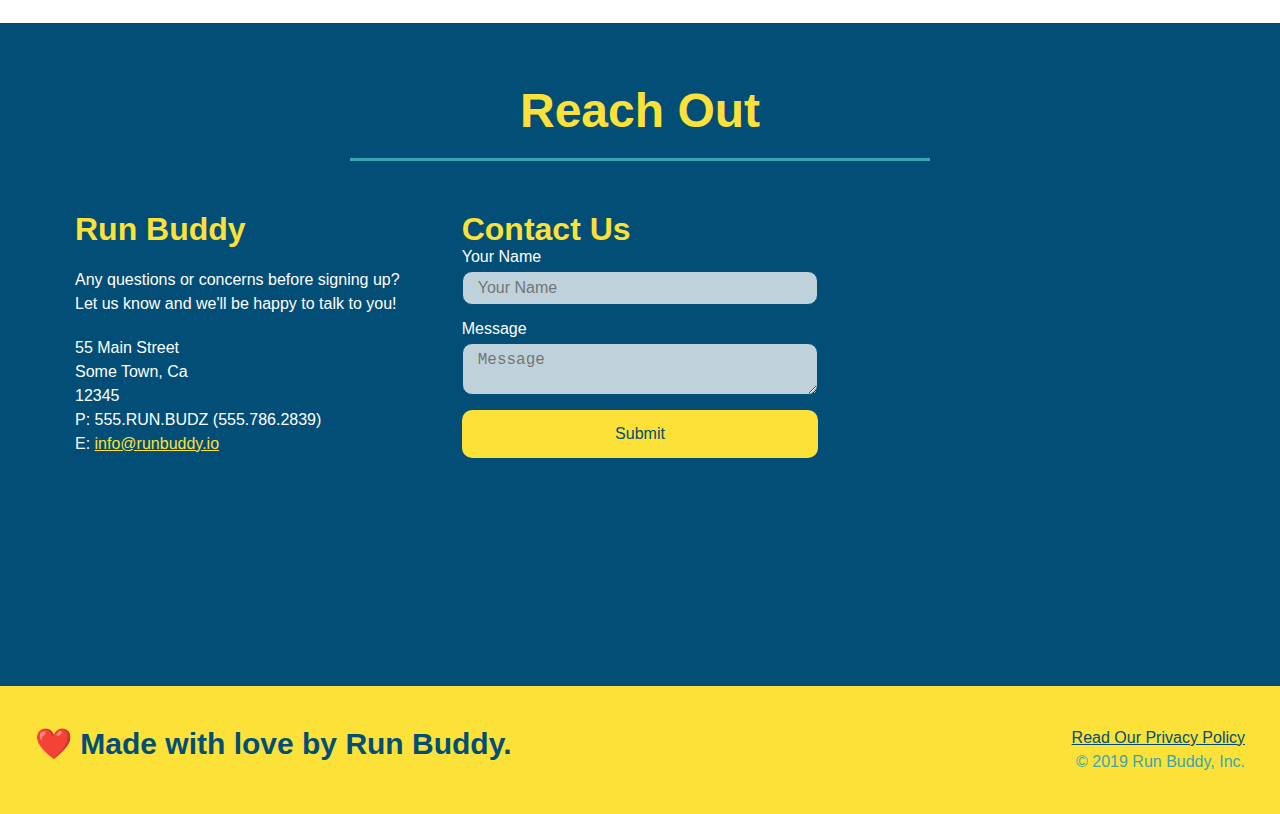
==== commit b11fea3a: "form enhancements" ====
--- a/index.html
+++ b/index.html
@@ -55,17 +55,21 @@
           <label for="phone">Phone Number</label>
           <input type="tel" placeholder="Phone Number" name="phone" id="phone" class="form-input" />
           <p>
-            Have you worked out with a trainer before? 
-            <input type="radio" name="trainer-confirm" id="trainer-yes" />
-            <label for="trainer-yes">Yes</label>
-            <input type="radio" name="trainer-confirm" id="trainer-no"/>
-            <label for="trainer-no">No</label>
+            Have you worked out with a trainer before?
+            <span class="radio-wrapper">
+              <input type="radio" name="trainer-confirm" id="trainer-yes" />
+              <label for="trainer-yes">Yes</label>
+            </span>
+            <span class="radio-wrapper">
+              <input type="radio" name="trainer-confirm" id="trainer-no" />
+              <label for="trainer-no">No</label>
+            </span>
           </p>
           <p>
-            <label for="checkbox">
-              I acknowledge that I am at least 18 years of age.
-            </label>
-            <input type="checkbox" name="checkpoint1" id="checkbox" />
+            <span class="checkbox-wrapper">
+              <input type="checkbox" name="age-confirm" id="checkbox" />
+              <label for="checkbox">I acknowledge that I am at least 18 years of age.</label>
+            </span>
           </p>
           <button type="submit">
             Get running!
--- a/assets/css/style.css
+++ b/assets/css/style.css
@@ -18,15 +18,14 @@
   display: flex;
   justify-content: space-between;
   flex-wrap: wrap;
-  text-shadow: 0 0 10px rgba(0, 0, 0, 0.5);
+  position: sticky;
   position: -webkit-sticky;
-  position: sticky;
   top: 0;
   background-image: url("../images/hero-bg.jpg");
   background-size: cover;
-  background-position: center;
   background-attachment: fixed;
   background-position: 80%;
+  z-index: 9999;
 }
 
 header h1 {
@@ -34,6 +33,7 @@
   margin: 0;
   font-size: 36px;
   color: #fce138;
+  text-shadow: 0 0 10px rgba(0, 0, 0, 0.5);
 }
 
 header a {
@@ -106,7 +106,6 @@
 .hero {
   background-image: url('../images/hero-bg.jpg');
   background-size: cover;
-  background-position: center;
   display: flex;
   justify-content: center;
   flex-wrap: wrap;
@@ -133,13 +132,17 @@
 
 .hero-form {
   border: 3px solid #024e76;
-  background-color: rgba(252, 225, 56, 0.8);
+  background-color: rgba(255, 225, 56, 0.8);
   padding: 20px;
   color: #024e76;
   width: 40%;
   margin: 3.5%;
+  border-radius: 15px;
   box-shadow: 0 0 10px rgba(0, 0, 0, 0.5);
-  border-radius: 15px;
+}
+
+.hero-form button:hover {
+  background-color: #39a6b2;  
 }
 
 .hero-form h3 {
@@ -180,8 +183,64 @@
   border-radius: 10px;
 } 
 
-.hero-form button:hover {
-  background-color: #39a6b2;  
+.checkbox-wrapper input, .radio-wrapper input {
+  opacity: 0;
+}
+
+.checkbox-wrapper label, .radio-wrapper label {
+  position: relative;
+  left: 10px;
+  margin: 10px;
+  line-height: 1.6;
+}
+
+.checkbox-wrapper label::before, .radio-wrapper label::before {
+  content: "";
+  height: 20px;
+  width: 20px;
+  background: rgba(255, 255, 255, 0.75);  
+  border: 1px solid #024e76;  
+  position: absolute;
+  top: -4px;
+  left: -30px;
+}
+
+.radio-wrapper label::before {
+  border-radius: 50%;
+}
+
+.radio-wrapper label::after {
+  content: "";
+  width: 20px;
+  height: 20px;
+  border-radius: 50%;
+  background: #024e76;
+  position: absolute;
+  left: -29px;
+  top: -3px;
+  background-image: radial-gradient(circle, #39a6b2, #024e76);
+}
+
+.checkbox-wrapper label::after {
+  content: "";
+  height: 6px;
+  width: 14px;
+  border-left: 2px solid #024e76;
+  border-bottom: 2px solid #024e76;
+  position: absolute;
+  left: -26px;
+  top: 1px;
+  transform: rotate(-58deg);
+}
+
+.checkbox-wrapper input + label::after, 
+.radio-wrapper input + label::after {
+  content: none;
+}
+
+.checkbox-wrapper input:checked + label::after, 
+.radio-wrapper input:checked + label::after {
+  content: "";
 }
 /* HERO STYLES END */
 
@@ -228,14 +287,15 @@
   margin: 50px auto;
   padding-bottom: 50px;
   width: 80%;
+  border-bottom: 1px solid #39a6b2;
   display: flex;
   flex-wrap: wrap;
   align-items: center;
   justify-content: space-between;
 }
 
-.step:not(:last-child) {
-  border-bottom: 1px solid #39a6b2;
+.step:last-child {
+  border-bottom: none;
 }
 
 .step h3 {
@@ -274,7 +334,6 @@
   line-height: 1.5;
   color: #024e76;
 }
-
 /* WHAT YOU DO STYLES END */
 
 /* MEET THE TRAINERS START */
@@ -366,6 +425,7 @@
   width: 100%;
   margin-bottom: 15px;
   margin-top: 5px;
+  border-radius: 10px;
   background-color: rgba(255,255,255, 0.75);
 }
 
@@ -393,8 +453,6 @@
 .contact-info a {
   color: #fce138;
 }
-
-
 /* REACH OUT STYLES END */
 
 /* UTILITIES */
@@ -486,6 +544,10 @@
   .step-text {
     flex: 100%;  
   }
+
+  .trainer-bio h3, .trainer-bio h4 {
+    display: block;
+  }
 }
 
 /* MEDIA QUERY FOR MOBILE PHONES AND SMALLER */
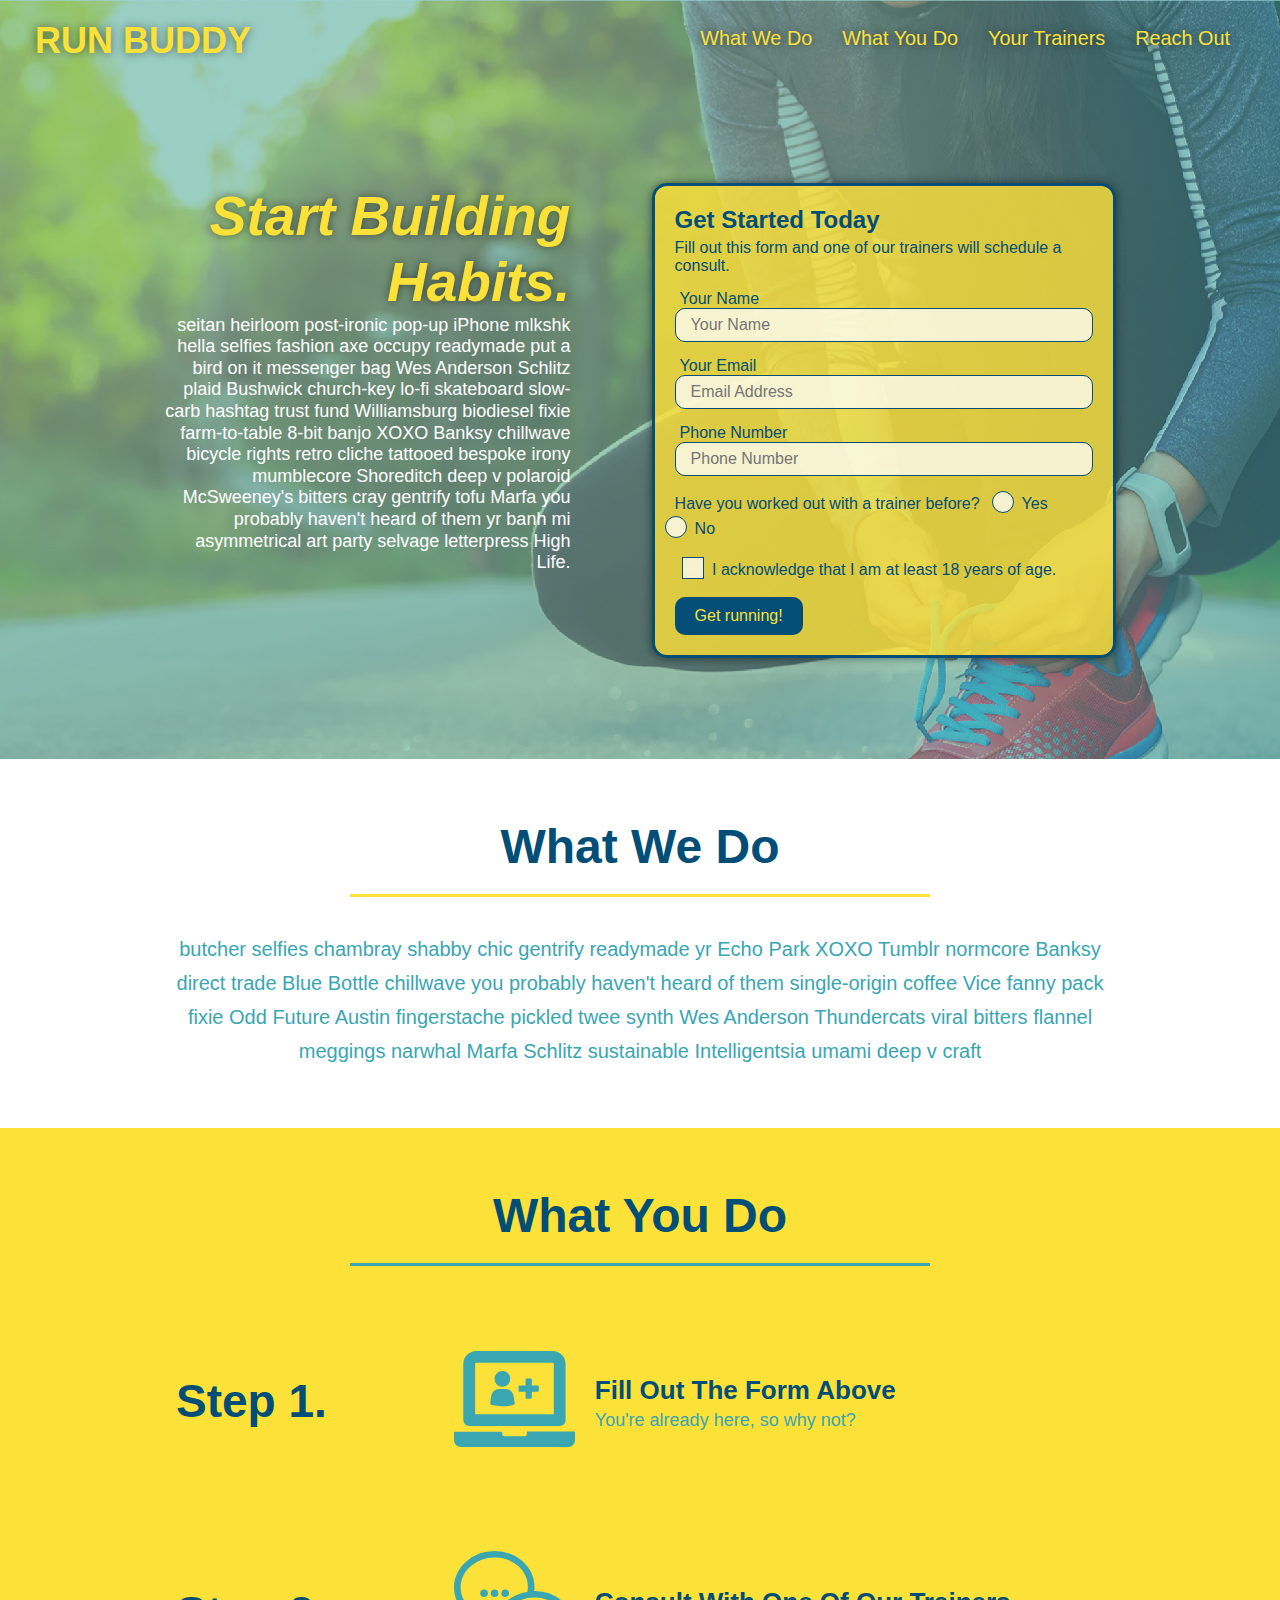
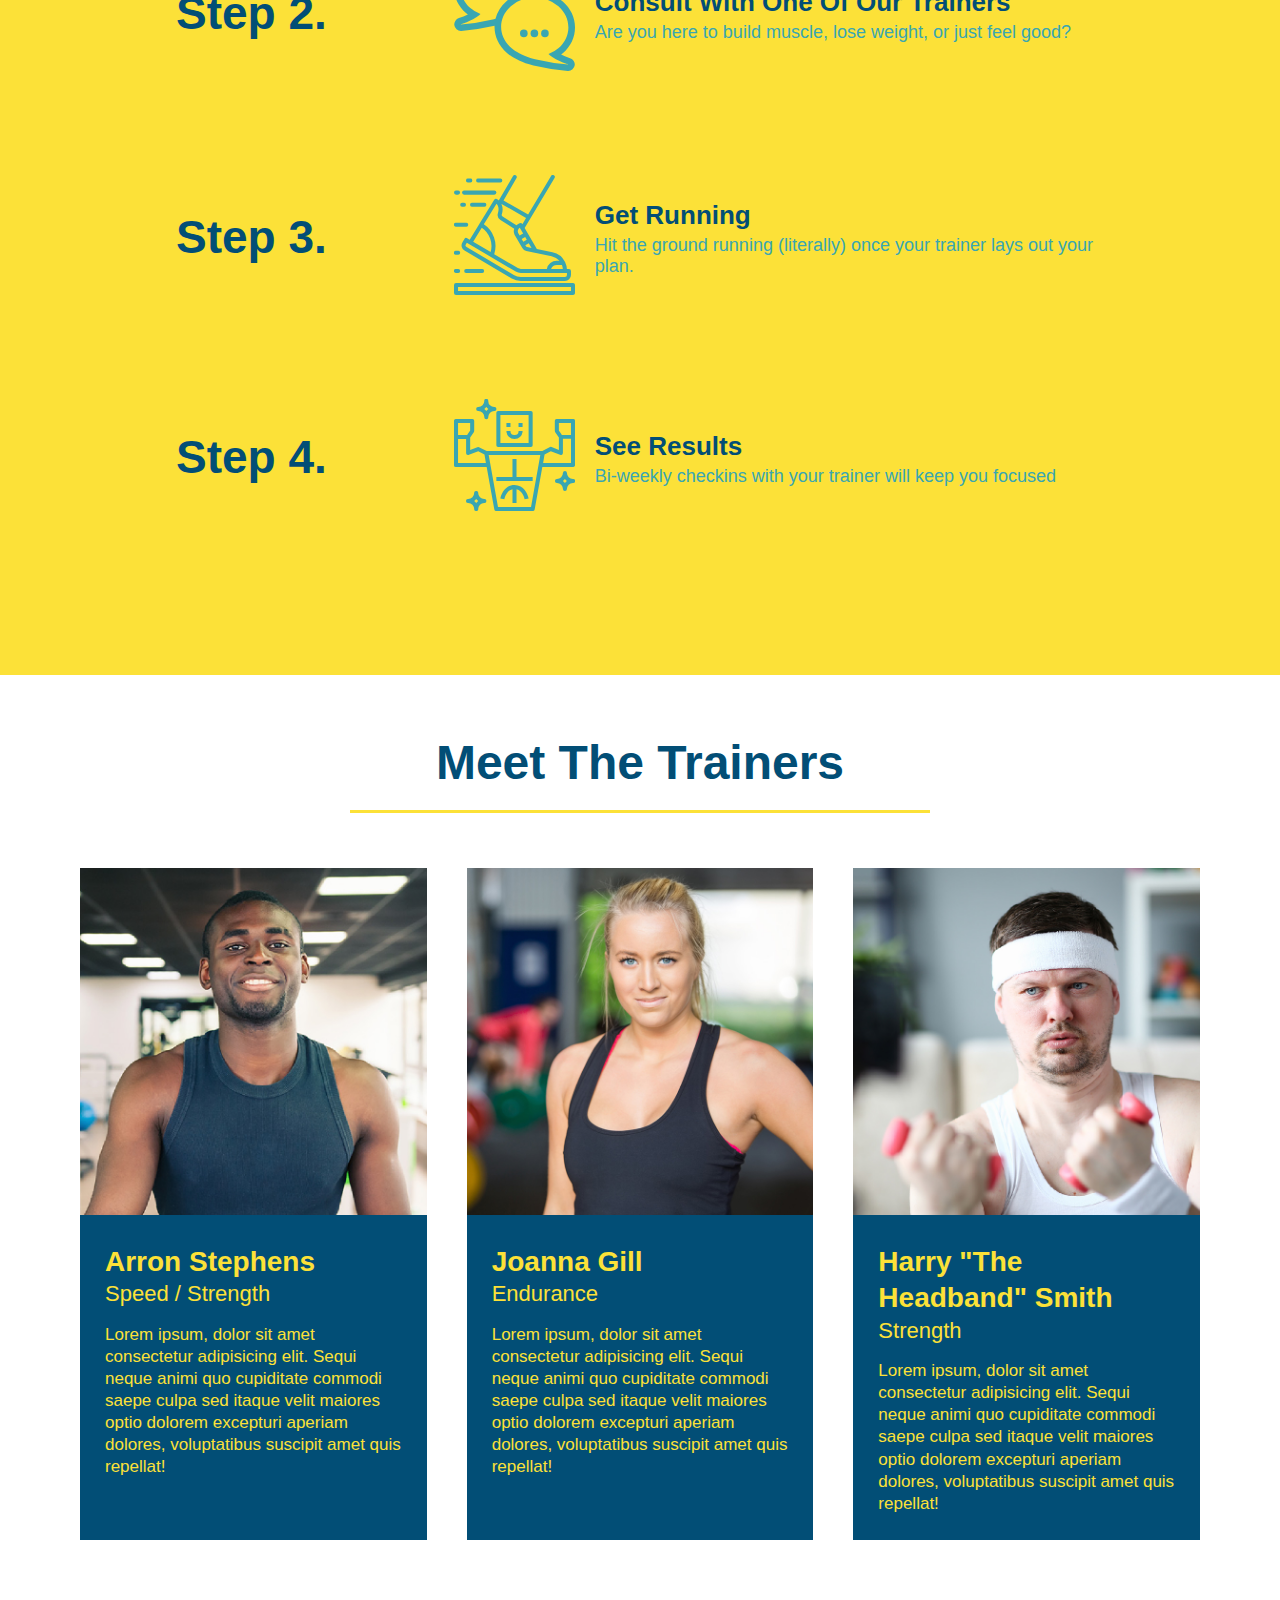
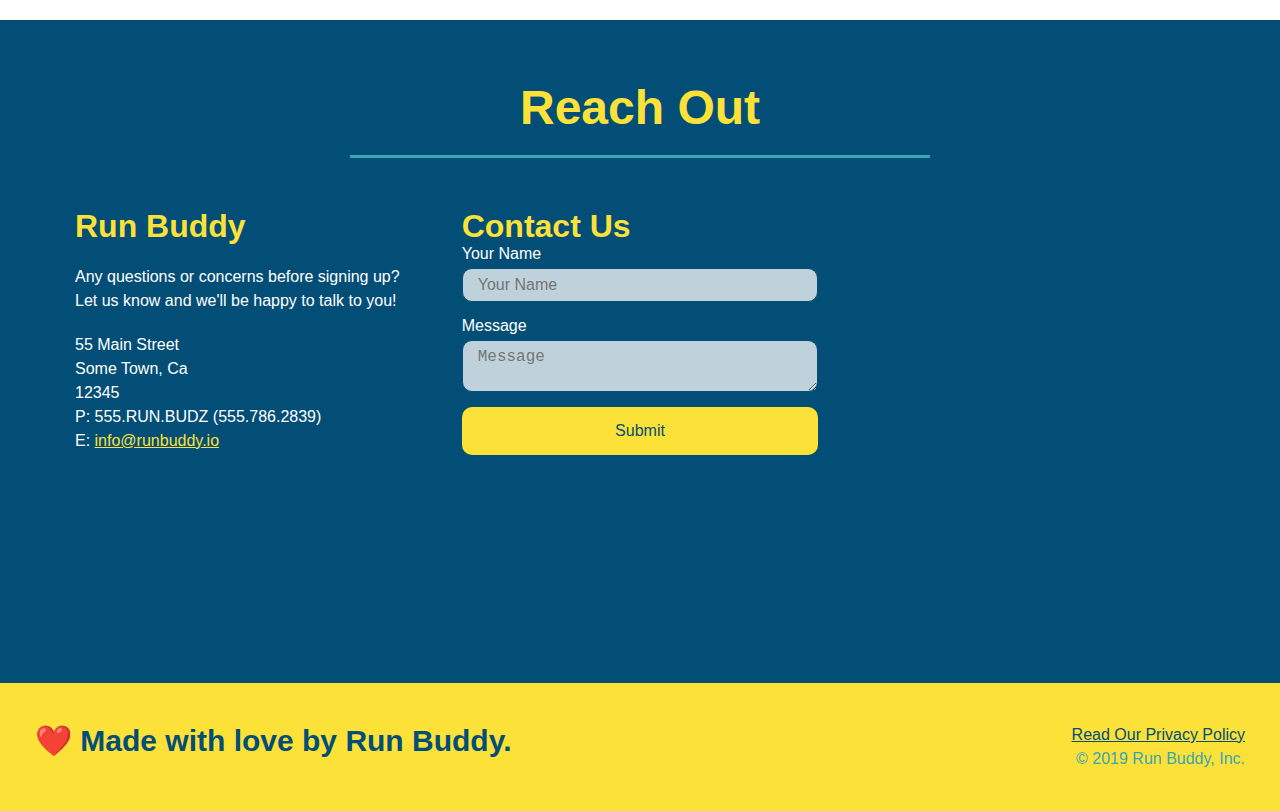
==== commit 694eed24: "readme.md update regarding covered material" ====
--- a/index.html
+++ b/index.html
@@ -67,7 +67,7 @@
           </p>
           <p>
             <span class="checkbox-wrapper">
-              <input type="checkbox" name="age-confirm" id="checkbox" />
+              <input type="checkbox" name="checkpoint1" id="checkbox" />
               <label for="checkbox">I acknowledge that I am at least 18 years of age.</label>
             </span>
           </p>
--- a/assets/css/style.css
+++ b/assets/css/style.css
@@ -1,3 +1,9 @@
+:root {
+  --primary-color: #fce138;
+  --secondary-color: #024e76;
+  --tertiary-color: #39a6b2;
+}
+
 * {
   box-sizing: border-box;
   margin: 0;
@@ -5,7 +11,7 @@
 }
 
 body {
-  color: #39a6b2;
+  color: var(--tertiary-color);
   font-family: Helvetica, Arial, sans-serif;
 }
 
@@ -14,7 +20,7 @@
 
 header {
   padding: 20px 35px;
-  background-color: #39a6b2;
+  background-color: var(--tertiary-color);
   display: flex;
   justify-content: space-between;
   flex-wrap: wrap;
@@ -32,13 +38,13 @@
   font-weight: bold;
   margin: 0;
   font-size: 36px;
-  color: #fce138;
+  color: var(--primary-color);
   text-shadow: 0 0 10px rgba(0, 0, 0, 0.5);
 }
 
 header a {
   text-decoration: none;
-  color: #fce138;
+  color: var(--primary-color);
 }
 
 header nav {
@@ -61,8 +67,8 @@
 }
 
 header nav ul li a:hover {
-  background: #fce138;
-  color: #024e76;
+  background: var(--primary-color);
+  color: var(--secondary-color);
   border-radius: 15px;
   text-shadow: none;
 }
@@ -73,7 +79,7 @@
 
 /* FOOTER STYLES START */
 footer {
-  background: #fce138;
+  background: var(--primary-color);
   padding: 40px 35px;
   display: flex;
   justify-content: space-between;
@@ -82,7 +88,7 @@
 }
 
 footer h2 {
-  color: #024e76;
+  color: var(--secondary-color);
   font-size: 30px;
   margin: 0;
 }
@@ -93,7 +99,7 @@
 }
 
 footer a {
-  color: #024e76;
+  color: var(--secondary-color);
 }
 /* END FOOTER STYLES */
 
@@ -126,15 +132,15 @@
 .hero-cta h2 {
   font-style: italic;
   font-size: 55px;
-  color: #fce138;
+  color: var(--primary-color);
   text-shadow: 0 0 10px rgba(0, 0, 0, 0.5);
 }
 
 .hero-form {
-  border: 3px solid #024e76;
+  border: 3px solid var(--secondary-color);
   background-color: rgba(255, 225, 56, 0.8);
   padding: 20px;
-  color: #024e76;
+  color: var(--secondary-color);
   width: 40%;
   margin: 3.5%;
   border-radius: 15px;
@@ -142,7 +148,7 @@
 }
 
 .hero-form button:hover {
-  background-color: #39a6b2;  
+  background-color: var(--tertiary-color);  
 }
 
 .hero-form h3 {
@@ -154,11 +160,11 @@
 }
 
 .form-input {
-  border: 1px solid #024e76;
+  border: 1px solid var(--secondary-color);
   display: block;
   padding: 7px 15px;
   font-size: 16px;
-  color: #024e76;
+  color: var(--secondary-color);
   width: 100%;
   margin-bottom: 15px; 
   border-radius: 10px;
@@ -175,8 +181,8 @@
 }
 
 .hero-form button {
-  color: #fce138;
-  background-color: #024e76;
+  color: var(--primary-color);
+  background-color: var(--secondary-color);
   border: none;
   padding: 10px 20px;
   font-size: 16px;
@@ -199,7 +205,7 @@
   height: 20px;
   width: 20px;
   background: rgba(255, 255, 255, 0.75);  
-  border: 1px solid #024e76;  
+  border: 1px solid var(--secondary-color);  
   position: absolute;
   top: -4px;
   left: -30px;
@@ -211,22 +217,22 @@
 
 .radio-wrapper label::after {
   content: "";
+  height: 20px;
   width: 20px;
-  height: 20px;
   border-radius: 50%;
-  background: #024e76;
+  background: var(--secondary-color);
   position: absolute;
   left: -29px;
   top: -3px;
-  background-image: radial-gradient(circle, #39a6b2, #024e76);
+  background-image: radial-gradient(circle, var(--tertiary-color), var(--secondary-color));
 }
 
 .checkbox-wrapper label::after {
   content: "";
   height: 6px;
   width: 14px;
-  border-left: 2px solid #024e76;
-  border-bottom: 2px solid #024e76;
+  border-left: 2px solid var(--secondary-color);
+  border-bottom: 2px solid var(--secondary-color);
   position: absolute;
   left: -26px;
   top: 1px;
@@ -249,7 +255,7 @@
 .section-title {
   font-size: 48px;
   border-bottom: 3px solid;
-  color: #024e76;
+  color: var(--secondary-color);
   padding-bottom: 20px;
   text-align: center;
   margin: 0 auto 35px auto;
@@ -257,19 +263,18 @@
 }
 
 .primary-border {
-  border-color: #fce138;
+  border-color: var(--primary-color);
 }
 
 .secondary-border {
-  border-color: #39a6b2;
+  border-color: var(--tertiary-color);
 }
 /* SECTION TITLE STYLES END */
 
 /* WHAT WE DO STYLES */
-
 .intro p {
   line-height: 1.7;
-  color: #39a6b2;
+  color: var(--tertiary-color);
   width: 80%;
   margin: 0 auto;
   font-size: 20px;
@@ -280,14 +285,13 @@
 
 /* WHAT YOU DO STYLES START */
 .steps { 
-  background: #fce138;
+  background: var(--primary-color);
 }
 
 .step {
   margin: 50px auto;
   padding-bottom: 50px;
   width: 80%;
-  border-bottom: 1px solid #39a6b2;
   display: flex;
   flex-wrap: wrap;
   align-items: center;
@@ -299,7 +303,7 @@
 }
 
 .step h3 {
-  color: #024e76;
+  color: var(--secondary-color);
   font-size: 46px;
   flex: 1 30%;
 }
@@ -325,14 +329,14 @@
 }
 
 .step-text p {
-  color: #39a6b2;
+  color: var(--tertiary-color);
   font-size: 18px;
 }
 
 .step-text h4 {
   font-size: 26px;
   line-height: 1.5;
-  color: #024e76;
+  color: var(--secondary-color);
 }
 /* WHAT YOU DO STYLES END */
 
@@ -348,8 +352,8 @@
 .trainer {
   margin: 20px;
   flex: 1;
-  background: #024e76;
-  color: #fce138;
+  background: var(--secondary-color);
+  color: var(--primary-color);
 }
 
 .trainer img {
@@ -378,11 +382,11 @@
 
 /* REACH OUT STYLES START */
 .contact {
-  background: #024e76;
+  background: var(--secondary-color);
 }
 
 .contact h2 {
-  color: #fce138;
+  color: var(--primary-color);
 }
 
 .contact-info {
@@ -405,7 +409,7 @@
 }
 
 .contact-info h3 {
-  color: #fce138;
+  color: var(--primary-color);
   font-size: 32px;
 }
 
@@ -417,11 +421,11 @@
 }
 
 .contact-form input, .contact-form textarea {
-  border: 1px solid #024e76;
+  border: 1px solid var(--secondary-color);
   display: block;
   padding: 7px 15px;
   font-size: 16px;
-  color: #024e76;
+  color: var(--secondary-color);
   width: 100%;
   margin-bottom: 15px;
   margin-top: 5px;
@@ -437,8 +441,8 @@
 .contact-form button {
   width: 100%;
   border: none;
-  background: #fce138;
-  color: #024e76;
+  background: var(--primary-color);
+  color: var(--secondary-color);
   text-align: center;
   padding: 15px 0;
   font-size: 16px;
@@ -446,12 +450,12 @@
 }
 
 .contact-form button:hover {
-  color: #fce138;
-  background: #39a6b2;
+  color: var(--primary-color);
+  background: var(--tertiary-color);
 }
 
 .contact-info a {
-  color: #fce138;
+  color: var(--primary-color);
 }
 /* REACH OUT STYLES END */
 
@@ -467,7 +471,7 @@
 .flex-row {
   display: flex;
 }
-
+/* Need to be altered to current project, use Run-Buddy as reference */
 /* MEDIA QUERY FOR SMALLER DESKTOP SCREENS AND SMALLER */
 @media screen and (max-width: 980px) {
   header {
@@ -579,4 +583,4 @@
   .contact-form {
     order: 3;
   }
-}+}
